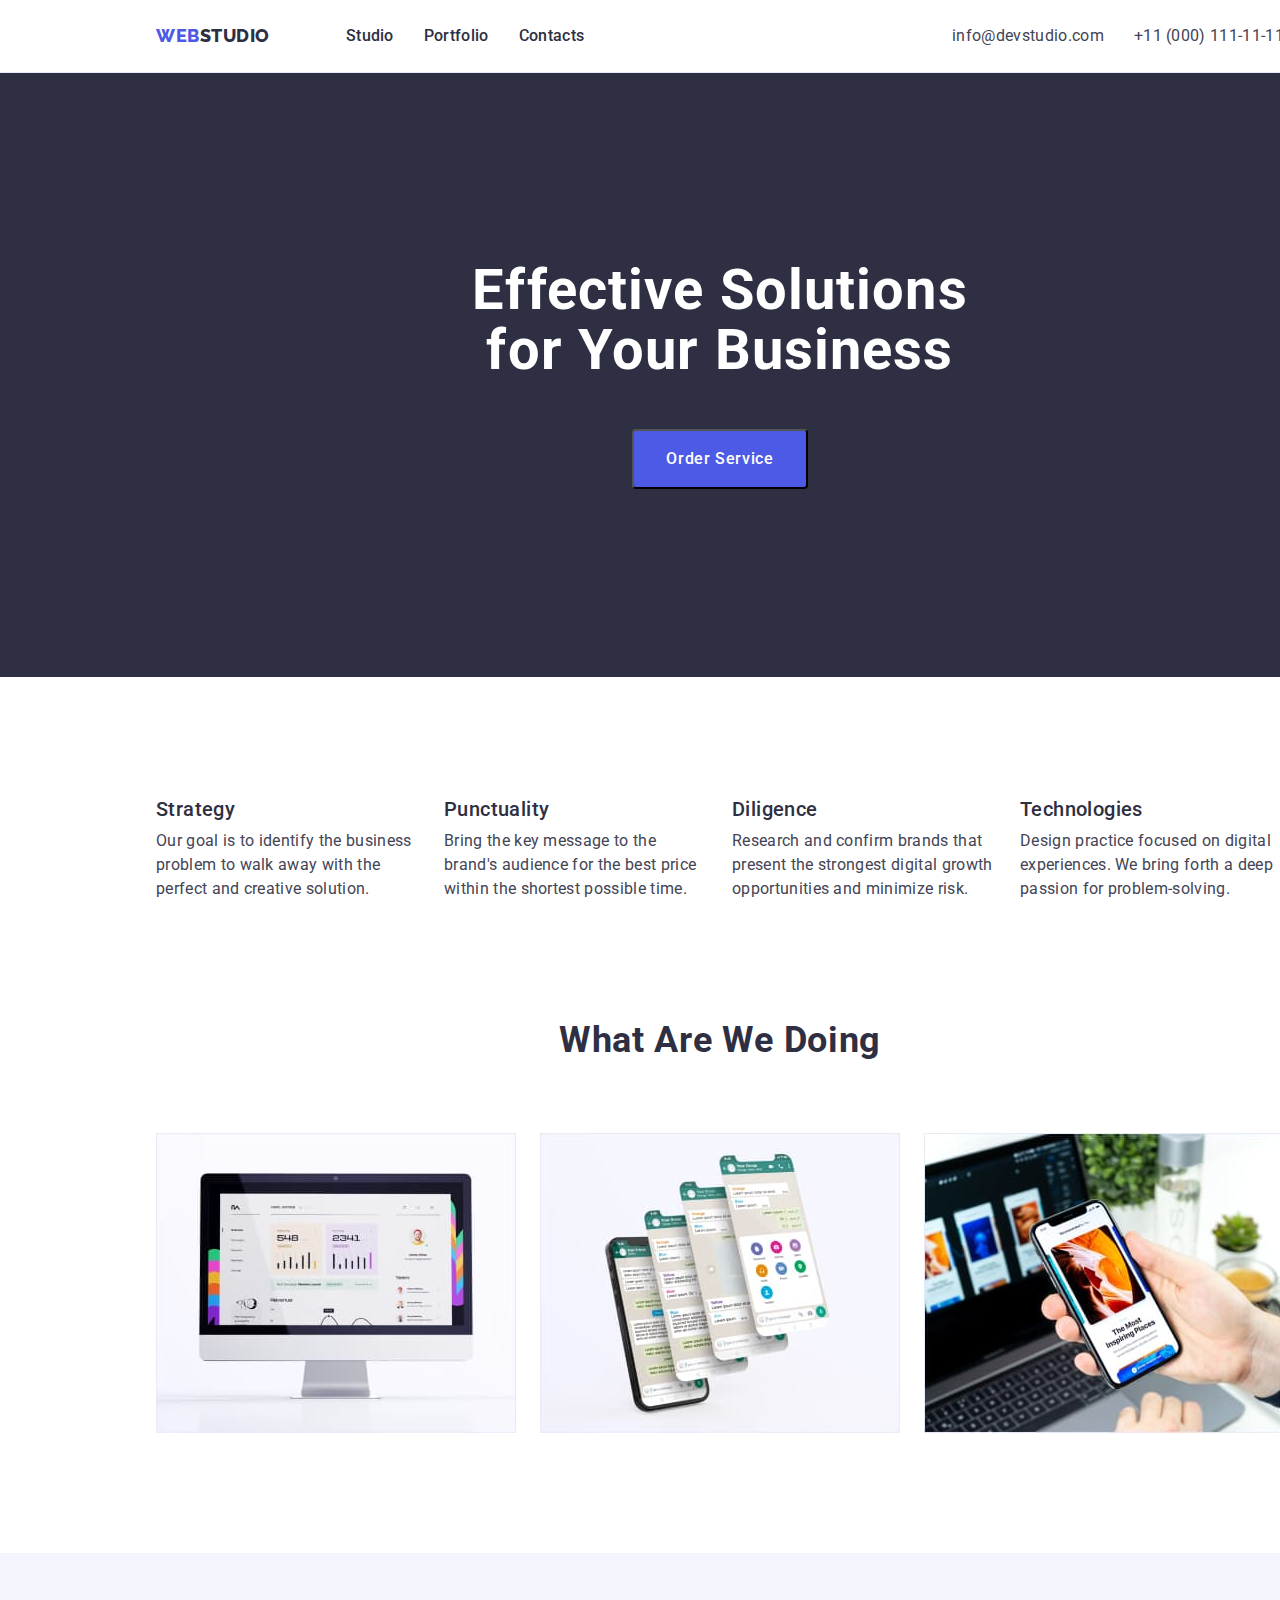
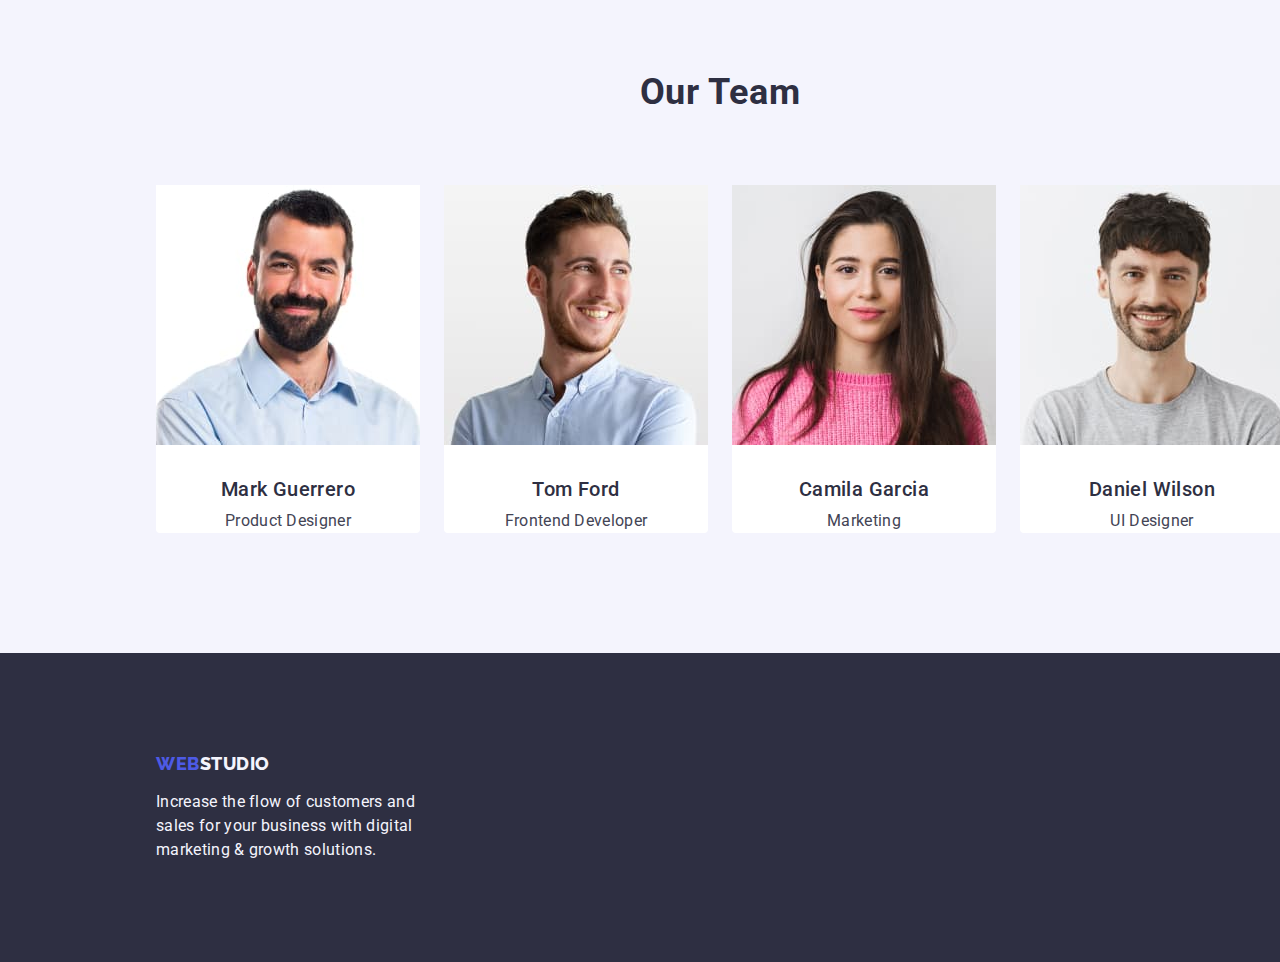
==== index.html @ e3e10880 "dz3-change-cont2" ====
<!DOCTYPE html>
<html lang="en">
  <head>
    <meta charset="UTF-8" />
    <meta http-equiv="X-UA-Compatible" content="IE=edge" />
    <meta name="viewport" content="width=device-width, initial-scale=1.0" />
    <title>Webstudio</title>

    <link
      rel="stylesheet"
      href="https://cdnjs.cloudflare.com/ajax/libs/modern-normalize/1.1.0/modern-normalize.min.css"
    />
    <link rel="preconnect" href="https://fonts.googleapis.com" />
    <link rel="preconnect" href="https://fonts.gstatic.com" crossorigin />
    <link
      href="https://fonts.googleapis.com/css2?family=Raleway:wght@800&family=Roboto:wght@400;500;700&display=swap"
      rel="stylesheet"
    />
    <link rel="stylesheet" href="./css/styles.css" />
  </head>
  <body class="page">
    <div class="wrapper">
      <!-- header and navigation -->
      <header class="page-header">
        <div class="container wrap">
          <nav class="header-nav">
            <a href="./index.html" class="logo link"
              >Web<span class="logo-studio">Studio</span></a
            >

            <ul class="site-nav list">
              <li class="address-item">
                <a href="./index.html" class="link">Studio</a>
              </li>
              <li class="address-item">
                <a href="./portfolio.html" class="link">Portfolio</a>
              </li>
              <li class="address-item">
                <a href="" class="link">Contacts</a>
              </li>
            </ul>
          </nav>

          <address class="header-address">
            <ul class="auth-nav list link">
              <li class="address-item">
                <a href="mailto:info@devstudio.com" class="contacts link"
                  >info@devstudio.com</a
                >
              </li>
              <li class="address-item">
                <a href="tel:+110001111111" class="contacts link"
                  >+11 (000) 111-11-11</a
                >
              </li>
            </ul>
          </address>
        </div>
      </header>

      <!-- main content -->
      <main>
        <!-- hero section -->
        <section class="hero">
          <h1 class="hero-title">Effective Solutions for Your Business</h1>

          <button class="but" type="button">Order Service</button>
        </section>
        <!-- Approaches of our company -->
        <div class="container">
          <section class="section section-approaches">
            <h2 class="section-title" hidden>Approaches of our company</h2>
            <ul class="feature-list list">
              <li class="feature-item">
                <h3 class="title">Strategy</h3>
                <p class="text">
                  Our goal is to identify the business problem to walk away with
                  the perfect and creative solution.
                </p>
              </li>
              <li class="feature-item">
                <h3 class="title">Punctuality</h3>
                <p class="text">
                  Bring the key message to the brand's audience for the best
                  price within the shortest possible time.
                </p>
              </li>
              <li class="feature-item">
                <h3 class="title">Diligence</h3>
                <p class="text">
                  Research and confirm brands that present the strongest digital
                  growth opportunities and minimize risk.
                </p>
              </li>
              <li class="feature-item">
                <h3 class="title">Technologies</h3>
                <p class="text">
                  Design practice focused on digital experiences. We bring forth
                  a deep passion for problem-solving.
                </p>
              </li>
            </ul>
          </section>
          <!-- What are we doing -->
          <section class="section">
            <h2 class="section-title">What are we doing</h2>
            <ul class="projects list">
              <li class="projects-item">
                <img
                  src="./images/img1_1.jpg"
                  alt="desktop applications"
                  width="360"
                  class="all-img"
                />
              </li>
              <li class="projects-item">
                <img
                  src="./images/img2_1.jpg"
                  alt="mobile applications"
                  width="360"
                  class="all-img"
                />
              </li>
              <li class="projects-item">
                <img
                  src="./images/img3_1.jpg"
                  alt="design solutions"
                  width="360"
                  class="all-img"
                />
              </li>
            </ul>
          </section>
        </div>
        <!-- Our Team -->

        <section class="section our-team">
          <div class="container">
            <h2 class="section-title">Our Team</h2>
            <ul class="card list">
              <li class="card-item">
                <img
                  src="./images/img_1.jpg"
                  alt=" foto Mark Guerrero"
                  width="264"
                  class="all-img"
                />
                <h3 class="title text-center">Mark Guerrero</h3>
                <p class="text text-center">Product Designer</p>
              </li>
              <li class="card-item">
                <img
                  src="./images/img_2.jpg"
                  alt="foto Tom Ford"
                  width="264"
                  class="all-img"
                />
                <h3 class="title text-center">Tom Ford</h3>
                <p class="text text-center">Frontend Developer</p>
              </li>
              <li class="card-item">
                <img
                  src="./images/img_3.jpg"
                  alt="foto Camila Garcia"
                  width="264"
                  class="all-img"
                />
                <h3 class="title text-center">Camila Garcia</h3>
                <p class="text text-center">Marketing</p>
              </li>
              <li class="card-item">
                <img
                  src="./images/img_4.jpg"
                  alt="foto Daniel Wilson"
                  width="264"
                  class="all-img"
                />
                <h3 class="title text-center">Daniel Wilson</h3>
                <p class="text text-center">UI Designer</p>
              </li>
            </ul>
          </div>
        </section>
      </main>
      <!-- Footer -->

      <footer class="footer">
        <div class="container">
          <div class="footer-content">
            <a href="./index.html" class="footer-logo logo link"
              >Web<span class="logo-studio">Studio</span></a
            >
            <p class="content">
              Increase the flow of customers and sales for your business with
              digital marketing & growth solutions.
            </p>
          </div>
        </div>
      </footer>
    </div>
  </body>
</html>
---- css/styles.css ----
:root {
  --primari-text-color: #434455;
  --title-text-color: #2e2f42;
  --accent-color: #4d5ae5;
  --hover-color: #404bbf;
  --hero-text-color: #ffffff;
  --section-our-team-color: #f4f4fd;
  --footer-text-color: #f4f4fd;
  --button-color: #e7e9fc;
  --hero-padding: 188px;
  --btn-padding: 88px;
  --section-padding: 120px;
  --btn-padding-botoom: 72px;
  --sections-title-margen: 72px;
  --title-margen: 32px;
  --title-margen-bottom: 8px;
  --card-set-gap: 24px;
  --footer-padding-work: 120px;
}
body {
  /* width: 1440px; */

  color: var(--primari-text-color);
  background-color: var(--hero-text-color);
  font-family: "Roboto", sans-serif;
  font-weight: 400;
  font-size: 16px;
  line-height: 1.5;
  letter-spacing: 0.02em;
}
.wrapper {
  width: 1440px;
  margin-left: auto;
  margin-right: auto;
}

.container {
  /* display: flex;
  align-items: center; */

  margin-left: auto;
  margin-right: auto;
  padding-left: 15px;
  padding-right: 15px;
  width: 1158px;

  /* outline: 2px solid tomato; */
}
.wrap {
  display: flex;
  align-items: center;
}

h1,
h2,
h3,
p {
  margin: 0;
  padding: 0;
}

.list {
  list-style: none;
  margin: 0;
  padding: 0;
}
.link {
  text-decoration: none;
  margin: 0;
  padding: 0;
}
.all-img {
  display: block;
  max-width: 100%;
  height: auto;
}

/**
  |============================
  | page-haeder
  |============================
*/
.page-header {
  border-bottom: 1px solid #e7e9fc;
  /* outline: 2px solid blue; */
}

.header-nav {
  display: flex;
  margin-right: auto;
  align-items: center;
}

/* Logo */

.logo {
  display: block;
  margin-right: 76px;

  color: var(--accent-color);
  font-family: Raleway, sans-serif;
  font-weight: 800;
  font-size: 18px;
  line-height: 1.17;
  letter-spacing: 0.03em;
  text-transform: uppercase;
  text-decoration: none;

  /* background: #434455; */
}
.logo-studio {
  color: var(--title-text-color);
}

/* site navigation */

.site-nav {
  display: flex;
  /* margin-left: 76px; */
  gap: 30px;
}

.site-nav .link {
  display: block;
  padding-top: 24px;
  padding-bottom: 24px;

  color: var(--title-text-color);
  font-weight: 500;
}

/* .link.active-page {
  color: var(--accent-color);
} */

.site-nav .link:hover,
.site-nav .link:focus,
.auth-nav .contacts:hover,
.auth-nav .contacts:focus {
  color: var(--hover-color);
}
/* contacts */

.header-address {
  font-style: normal;
  margin-left: auto;
}
.auth-nav {
  display: flex;
  gap: 30px;
}

/* .address-item + .address-item {
  margin-left: 40px;
} */

.auth-nav .contacts {
  display: block;
  padding-top: 24px;
  padding-bottom: 24px;
  color: var(--primari-text-color);

  /* outline: 2px solid blue; */
}

/* hero setion */
.hero {
  padding-top: var(--hero-padding);
  padding-bottom: var(--hero-padding);

  background-color: var(--title-text-color);
  text-align: center;

  /* outline: 4px solid lightblue; */
}
/* .hero-center {
  width: 496px;
} */
.hero-title {
  /* margin-bottom: 48px; */
  width: 496px;
  margin: 0 auto 48px;
  color: var(--hero-text-color);
  font-weight: 700;
  font-size: 56px;
  line-height: 1.07;
  letter-spacing: 0.02em;
  /* text-align: center; */
}
/* button */
.but {
  display: inline-block;

  border-radius: 4px;
  min-width: 169px;
  padding: 16px 32px;
  color: var(--hero-text-color);
  background-color: var(--accent-color);
  font-family: inherit;
  font-weight: 500;
  font-size: 16px;
  line-height: 1.5;
  letter-spacing: 0.04em;
  cursor: pointer;
  text-align: center;
}
.but:hover,
.but:focus {
  background-color: var(--hover-color);
}

/* section */
.section {
  padding-top: var(--section-padding);
  padding-bottom: var(--section-padding);

  /* outline: 3px solid sienna; */
}

.section-approaches {
  padding-bottom: 0;
}
.section-approaches .title {
  margin-top: 0;
}

.section-title {
  margin-bottom: var(--sections-title-margen);

  font-weight: 700;
  font-size: 36px;
  line-height: 1.11;
  text-align: center;
  letter-spacing: 0.02em;
  text-transform: capitalize;
}

.feature-list {
  display: flex;
}
.feature-item {
  display: block;
  width: 264px;
}
.feature-item + .feature-item {
  margin-left: 24px;
}
/* section What are we doing */
.projects {
  display: flex;
  /* outline: 2px solid blue; */
}
.projects-item + .projects-item {
  margin-left: 24px;
}
.section-title,
.title {
  color: var(--title-text-color);
}

.title {
  margin-top: var(--title-margen);
  margin-bottom: var(--title-margen-bottom);

  font-weight: 500;
  font-size: 20px;
  line-height: 1.2;
  letter-spacing: 0.02em;
  /* outline: 1px solid fuchsia; */
}

/* section our-team*/
.our-team {
  background-color: var(--section-our-team-color);
}

.card {
  display: flex;
}

.card-item:not(:last-child) {
  margin-right: 24px;
}

.card-item {
  display: block;
  border-radius: 0px 0px 4px 4px;

  background-color: var(--hero-text-color);
}
.text {
  color: var(--primari-text-color);

  /* outline: 1px solid gold; */
}
.text-center {
  text-align: center;
}
/* footer */
.footer {
  padding-top: 100px;
  padding-bottom: 100px;

  background-color: var(--title-text-color);
  color: var(--section-our-team-color);
}

.footer-logo .logo-studio {
  color: var(--section-our-team-color);
}
.footer-content {
  width: 264px;
}

.content {
  margin-top: 16px;
}
/**
  |============================
  |  portfolio 
  |============================
*/
.work {
  padding-bottom: var(--footer-padding-work);

  /* outline: 2px solid indigo; */
}
.work-btn {
  display: flex;
  /* gap: 30px; */
  justify-content: center;
  /* outline: 2px solid black; */
}
.btn-item:not(:last-child) {
  margin-right: 24px;

  /* outline: 3px solid black; */
}
.btn-item {
  padding-top: var(--btn-padding);
  padding-bottom: var(--btn-padding-botoom);
}
.btn {
  display: inline-block;
  min-width: auto;
  padding: 12px 24px;

  color: var(--accent-color);
  background-color: var(--footer-text-color);
  font-family: inherit;
  font-weight: 500;
  font-size: 16px;
  line-height: 1.5;
  letter-spacing: 0.04em;
  cursor: pointer;
  text-align: center;
  border: 1px solid #e7e9fc;
  border-radius: 4px;

  /* outline: 2px solid red; */
}

.btn:hover,
.btn:focus {
  color: var(--hero-text-color);
  background-color: var(--hover-color);
  border: transparent;
}

.work-list {
  display: block;
  display: flex;
  flex-wrap: wrap;

  margin-left: calc(-1 * var(--card-set-gap));
  margin-top: calc(-1 * var(--card-set-gap));
  margin-bottom: calc(-1 * var(--card-set-gap));

  /* outline: 8px solid green; */
}

.project-card {
  flex-basis: calc(100% / 3 - var(--card-set-gap));
  /* width: 360px; */
  margin-left: var(--card-set-gap);
  margin-top: var(--card-set-gap);
  margin-bottom: var(--card-set-gap);

  border-bottom: 1px solid #e7e9fc;
  /* background-color: blue; */
}
/* .address-item {
  margin-right: 40px;
}
.address-item:last-child {
  margin-right: 0;
} */

/* .address-item:not(:last-child) {
  margin-right: 40px;
} */
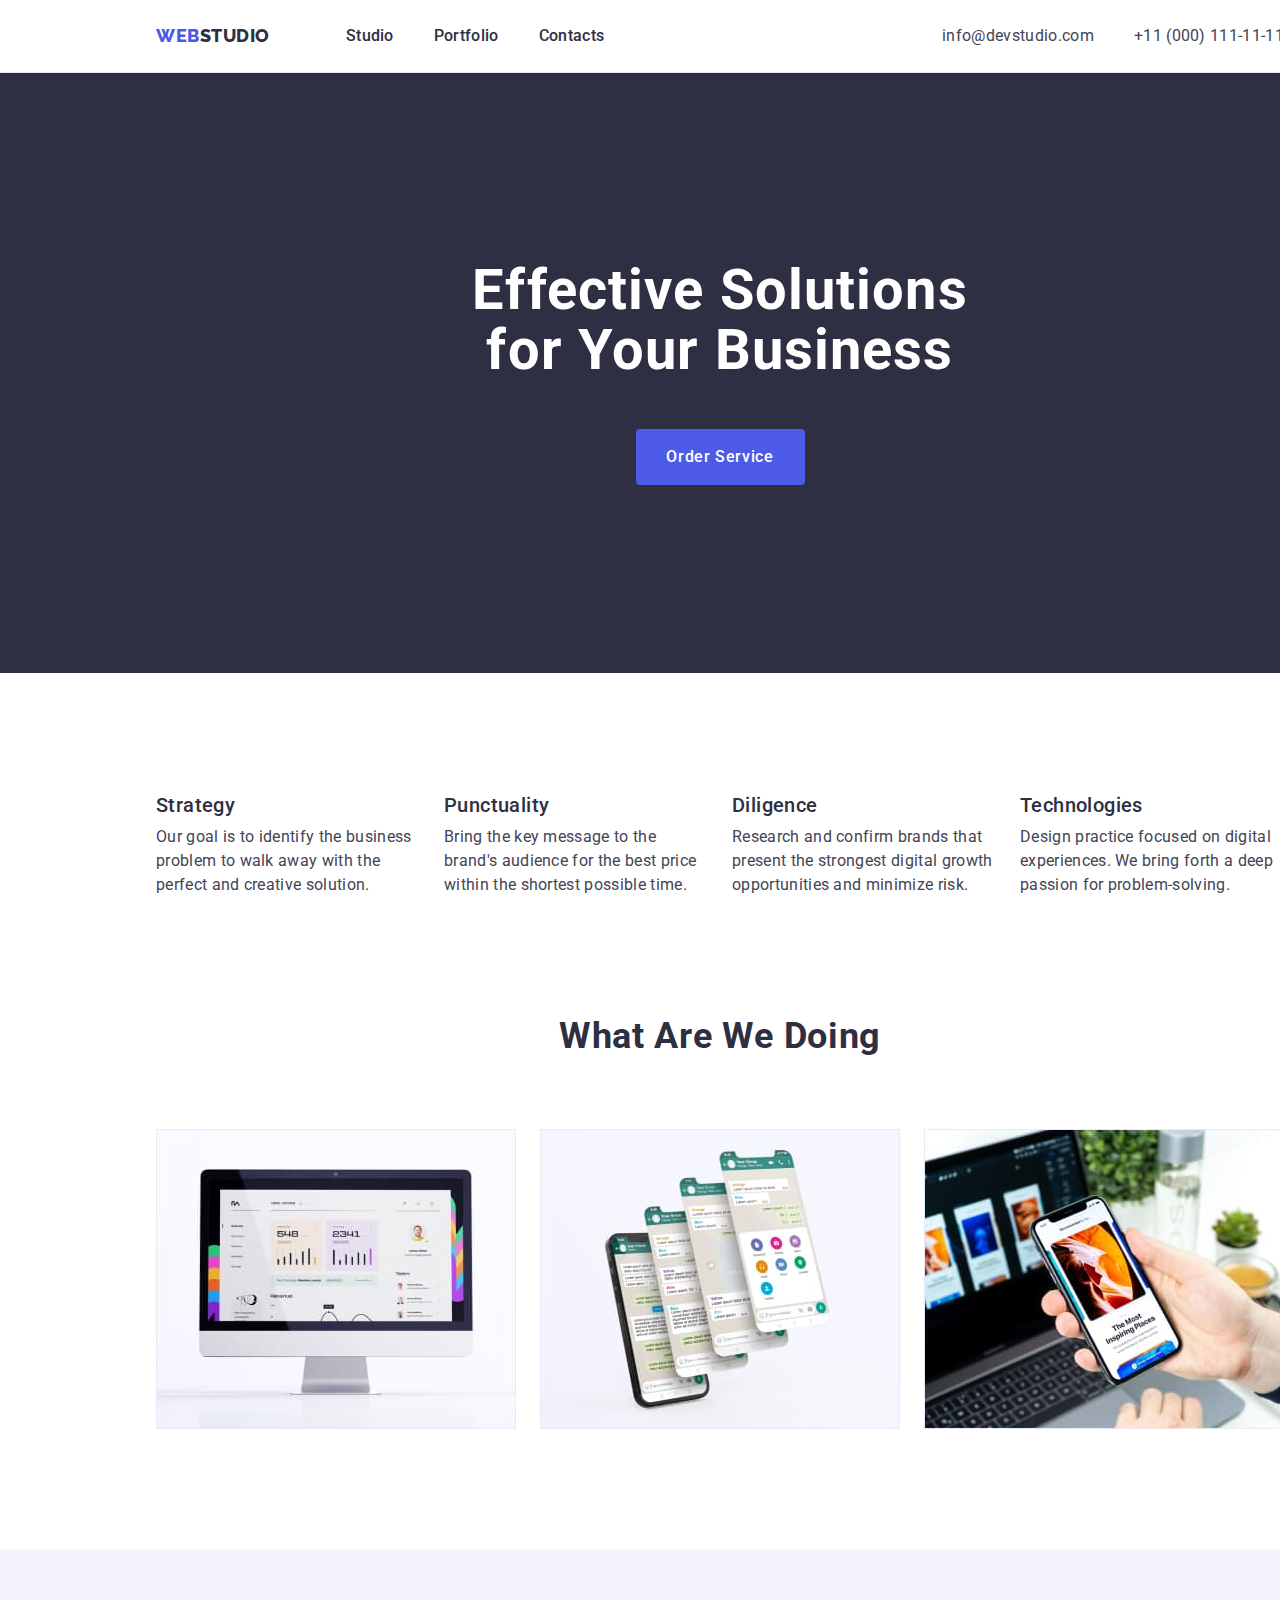
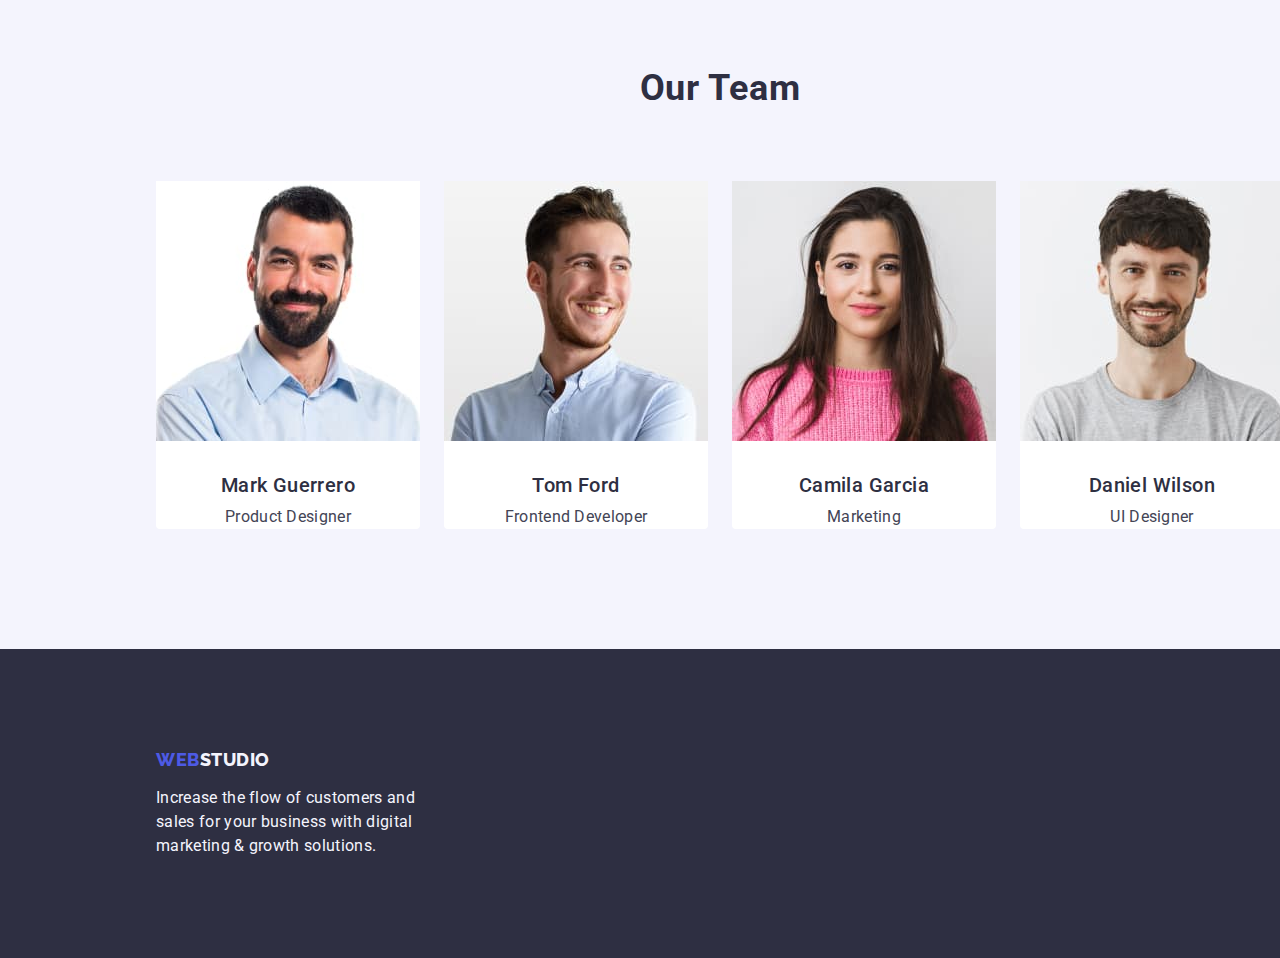
==== commit e14370d6: "dz3 -gggg" ====
--- a/index.html
+++ b/index.html
@@ -19,184 +19,183 @@
     <link rel="stylesheet" href="./css/styles.css" />
   </head>
   <body class="page">
-    <div class="wrapper">
-      <!-- header and navigation -->
-      <header class="page-header">
-        <div class="container wrap">
-          <nav class="header-nav">
-            <a href="./index.html" class="logo link"
-              >Web<span class="logo-studio">Studio</span></a
-            >
-
-            <ul class="site-nav list">
-              <li class="address-item">
-                <a href="./index.html" class="link">Studio</a>
-              </li>
-              <li class="address-item">
-                <a href="./portfolio.html" class="link">Portfolio</a>
-              </li>
-              <li class="address-item">
-                <a href="" class="link">Contacts</a>
-              </li>
-            </ul>
-          </nav>
-
-          <address class="header-address">
-            <ul class="auth-nav list link">
-              <li class="address-item">
-                <a href="mailto:info@devstudio.com" class="contacts link"
-                  >info@devstudio.com</a
-                >
-              </li>
-              <li class="address-item">
-                <a href="tel:+110001111111" class="contacts link"
-                  >+11 (000) 111-11-11</a
-                >
-              </li>
-            </ul>
-          </address>
+    <!-- header and navigation -->
+    <header class="page-header">
+      <div class="container wrap">
+        <nav class="header-nav">
+          <a href="./index.html" class="logo link"
+            >Web<span class="logo-studio">Studio</span></a
+          >
+
+          <ul class="site-nav list">
+            <li class="address-item">
+              <a href="./index.html" class="link">Studio</a>
+            </li>
+            <li class="address-item">
+              <a href="./portfolio.html" class="link">Portfolio</a>
+            </li>
+            <li class="address-item">
+              <a href="" class="link">Contacts</a>
+            </li>
+          </ul>
+        </nav>
+
+        <address class="header-address">
+          <ul class="auth-nav list link">
+            <li class="address-item">
+              <a href="mailto:info@devstudio.com" class="contacts link"
+                >info@devstudio.com</a
+              >
+            </li>
+            <li class="address-item">
+              <a href="tel:+110001111111" class="contacts link"
+                >+11 (000) 111-11-11</a
+              >
+            </li>
+          </ul>
+        </address>
+      </div>
+    </header>
+
+    <!-- main content -->
+    <main>
+      <!-- hero section -->
+      <section class="hero">
+        <div class="container">
+          <h1 class="hero-title">Effective Solutions for Your Business</h1>
+          <button class="but" type="button">Order Service</button>
         </div>
-      </header>
-
-      <!-- main content -->
-      <main>
-        <!-- hero section -->
-        <section class="hero">
-          <h1 class="hero-title">Effective Solutions for Your Business</h1>
-
-          <button class="but" type="button">Order Service</button>
+      </section>
+      <!-- Approaches of our company -->
+      <div class="container">
+        <section class="section section-approaches">
+          <h2 class="section-title" hidden>Approaches of our company</h2>
+          <ul class="feature-list list">
+            <li class="feature-item">
+              <h3 class="title">Strategy</h3>
+              <p class="text">
+                Our goal is to identify the business problem to walk away with
+                the perfect and creative solution.
+              </p>
+            </li>
+            <li class="feature-item">
+              <h3 class="title">Punctuality</h3>
+              <p class="text">
+                Bring the key message to the brand's audience for the best price
+                within the shortest possible time.
+              </p>
+            </li>
+            <li class="feature-item">
+              <h3 class="title">Diligence</h3>
+              <p class="text">
+                Research and confirm brands that present the strongest digital
+                growth opportunities and minimize risk.
+              </p>
+            </li>
+            <li class="feature-item">
+              <h3 class="title">Technologies</h3>
+              <p class="text">
+                Design practice focused on digital experiences. We bring forth a
+                deep passion for problem-solving.
+              </p>
+            </li>
+          </ul>
         </section>
-        <!-- Approaches of our company -->
+        <!-- What are we doing -->
+        <section class="section">
+          <h2 class="section-title">What are we doing</h2>
+          <ul class="projects list">
+            <li class="projects-item">
+              <img
+                src="./images/img1_1.jpg"
+                alt="desktop applications"
+                width="360"
+                class="all-img"
+              />
+            </li>
+            <li class="projects-item">
+              <img
+                src="./images/img2_1.jpg"
+                alt="mobile applications"
+                width="360"
+                class="all-img"
+              />
+            </li>
+            <li class="projects-item">
+              <img
+                src="./images/img3_1.jpg"
+                alt="design solutions"
+                width="360"
+                class="all-img"
+              />
+            </li>
+          </ul>
+        </section>
+      </div>
+      <!-- Our Team -->
+
+      <section class="section our-team">
         <div class="container">
-          <section class="section section-approaches">
-            <h2 class="section-title" hidden>Approaches of our company</h2>
-            <ul class="feature-list list">
-              <li class="feature-item">
-                <h3 class="title">Strategy</h3>
-                <p class="text">
-                  Our goal is to identify the business problem to walk away with
-                  the perfect and creative solution.
-                </p>
-              </li>
-              <li class="feature-item">
-                <h3 class="title">Punctuality</h3>
-                <p class="text">
-                  Bring the key message to the brand's audience for the best
-                  price within the shortest possible time.
-                </p>
-              </li>
-              <li class="feature-item">
-                <h3 class="title">Diligence</h3>
-                <p class="text">
-                  Research and confirm brands that present the strongest digital
-                  growth opportunities and minimize risk.
-                </p>
-              </li>
-              <li class="feature-item">
-                <h3 class="title">Technologies</h3>
-                <p class="text">
-                  Design practice focused on digital experiences. We bring forth
-                  a deep passion for problem-solving.
-                </p>
-              </li>
-            </ul>
-          </section>
-          <!-- What are we doing -->
-          <section class="section">
-            <h2 class="section-title">What are we doing</h2>
-            <ul class="projects list">
-              <li class="projects-item">
-                <img
-                  src="./images/img1_1.jpg"
-                  alt="desktop applications"
-                  width="360"
-                  class="all-img"
-                />
-              </li>
-              <li class="projects-item">
-                <img
-                  src="./images/img2_1.jpg"
-                  alt="mobile applications"
-                  width="360"
-                  class="all-img"
-                />
-              </li>
-              <li class="projects-item">
-                <img
-                  src="./images/img3_1.jpg"
-                  alt="design solutions"
-                  width="360"
-                  class="all-img"
-                />
-              </li>
-            </ul>
-          </section>
+          <h2 class="section-title">Our Team</h2>
+          <ul class="card list">
+            <li class="card-item">
+              <img
+                src="./images/img_1.jpg"
+                alt=" foto Mark Guerrero"
+                width="264"
+                class="all-img"
+              />
+              <h3 class="title text-center">Mark Guerrero</h3>
+              <p class="text text-center">Product Designer</p>
+            </li>
+            <li class="card-item">
+              <img
+                src="./images/img_2.jpg"
+                alt="foto Tom Ford"
+                width="264"
+                class="all-img"
+              />
+              <h3 class="title text-center">Tom Ford</h3>
+              <p class="text text-center">Frontend Developer</p>
+            </li>
+            <li class="card-item">
+              <img
+                src="./images/img_3.jpg"
+                alt="foto Camila Garcia"
+                width="264"
+                class="all-img"
+              />
+              <h3 class="title text-center">Camila Garcia</h3>
+              <p class="text text-center">Marketing</p>
+            </li>
+            <li class="card-item">
+              <img
+                src="./images/img_4.jpg"
+                alt="foto Daniel Wilson"
+                width="264"
+                class="all-img"
+              />
+              <h3 class="title text-center">Daniel Wilson</h3>
+              <p class="text text-center">UI Designer</p>
+            </li>
+          </ul>
         </div>
-        <!-- Our Team -->
-
-        <section class="section our-team">
-          <div class="container">
-            <h2 class="section-title">Our Team</h2>
-            <ul class="card list">
-              <li class="card-item">
-                <img
-                  src="./images/img_1.jpg"
-                  alt=" foto Mark Guerrero"
-                  width="264"
-                  class="all-img"
-                />
-                <h3 class="title text-center">Mark Guerrero</h3>
-                <p class="text text-center">Product Designer</p>
-              </li>
-              <li class="card-item">
-                <img
-                  src="./images/img_2.jpg"
-                  alt="foto Tom Ford"
-                  width="264"
-                  class="all-img"
-                />
-                <h3 class="title text-center">Tom Ford</h3>
-                <p class="text text-center">Frontend Developer</p>
-              </li>
-              <li class="card-item">
-                <img
-                  src="./images/img_3.jpg"
-                  alt="foto Camila Garcia"
-                  width="264"
-                  class="all-img"
-                />
-                <h3 class="title text-center">Camila Garcia</h3>
-                <p class="text text-center">Marketing</p>
-              </li>
-              <li class="card-item">
-                <img
-                  src="./images/img_4.jpg"
-                  alt="foto Daniel Wilson"
-                  width="264"
-                  class="all-img"
-                />
-                <h3 class="title text-center">Daniel Wilson</h3>
-                <p class="text text-center">UI Designer</p>
-              </li>
-            </ul>
-          </div>
-        </section>
-      </main>
-      <!-- Footer -->
-
-      <footer class="footer">
-        <div class="container">
-          <div class="footer-content">
-            <a href="./index.html" class="footer-logo logo link"
-              >Web<span class="logo-studio">Studio</span></a
-            >
-            <p class="content">
-              Increase the flow of customers and sales for your business with
-              digital marketing & growth solutions.
-            </p>
-          </div>
+      </section>
+    </main>
+    <!-- Footer -->
+
+    <footer class="footer">
+      <div class="container">
+        <div class="footer-content">
+          <a href="./index.html" class="footer-logo logo link"
+            >Web<span class="logo-studio">Studio</span></a
+          >
+          <p class="content">
+            Increase the flow of customers and sales for your business with
+            digital marketing & growth solutions.
+          </p>
         </div>
-      </footer>
-    </div>
+      </div>
+    </footer>
   </body>
 </html>
--- a/css/styles.css
+++ b/css/styles.css
@@ -19,6 +19,9 @@
 }
 body {
   /* width: 1440px; */
+  width: 1440px;
+  margin-left: auto;
+  margin-right: auto;
 
   color: var(--primari-text-color);
   background-color: var(--hero-text-color);
@@ -28,16 +31,8 @@
   line-height: 1.5;
   letter-spacing: 0.02em;
 }
-.wrapper {
-  width: 1440px;
-  margin-left: auto;
-  margin-right: auto;
-}
 
 .container {
-  /* display: flex;
-  align-items: center; */
-
   margin-left: auto;
   margin-right: auto;
   padding-left: 15px;
@@ -54,6 +49,7 @@
 h1,
 h2,
 h3,
+ul,
 p {
   margin: 0;
   padding: 0;
@@ -116,8 +112,7 @@
 
 .site-nav {
   display: flex;
-  /* margin-left: 76px; */
-  gap: 30px;
+  gap: 40px;
 }
 
 .site-nav .link {
@@ -143,11 +138,11 @@
 
 .header-address {
   font-style: normal;
-  margin-left: auto;
+  /* margin-left: auto; */
 }
 .auth-nav {
   display: flex;
-  gap: 30px;
+  gap: 40px;
 }
 
 /* .address-item + .address-item {
@@ -173,27 +168,27 @@
 
   /* outline: 4px solid lightblue; */
 }
-/* .hero-center {
-  width: 496px;
-} */
+
 .hero-title {
-  /* margin-bottom: 48px; */
-  width: 496px;
+  max-width: 496px;
   margin: 0 auto 48px;
   color: var(--hero-text-color);
   font-weight: 700;
   font-size: 56px;
   line-height: 1.07;
   letter-spacing: 0.02em;
+
   /* text-align: center; */
 }
 /* button */
 .but {
-  display: inline-block;
+  display: block;
 
   border-radius: 4px;
   min-width: 169px;
-  padding: 16px 32px;
+  height: 56px;
+  /* padding: 16px 32px; */
+  margin: 0 auto;
   color: var(--hero-text-color);
   background-color: var(--accent-color);
   font-family: inherit;
@@ -203,6 +198,7 @@
   letter-spacing: 0.04em;
   cursor: pointer;
   text-align: center;
+  border: none;
 }
 .but:hover,
 .but:focus {
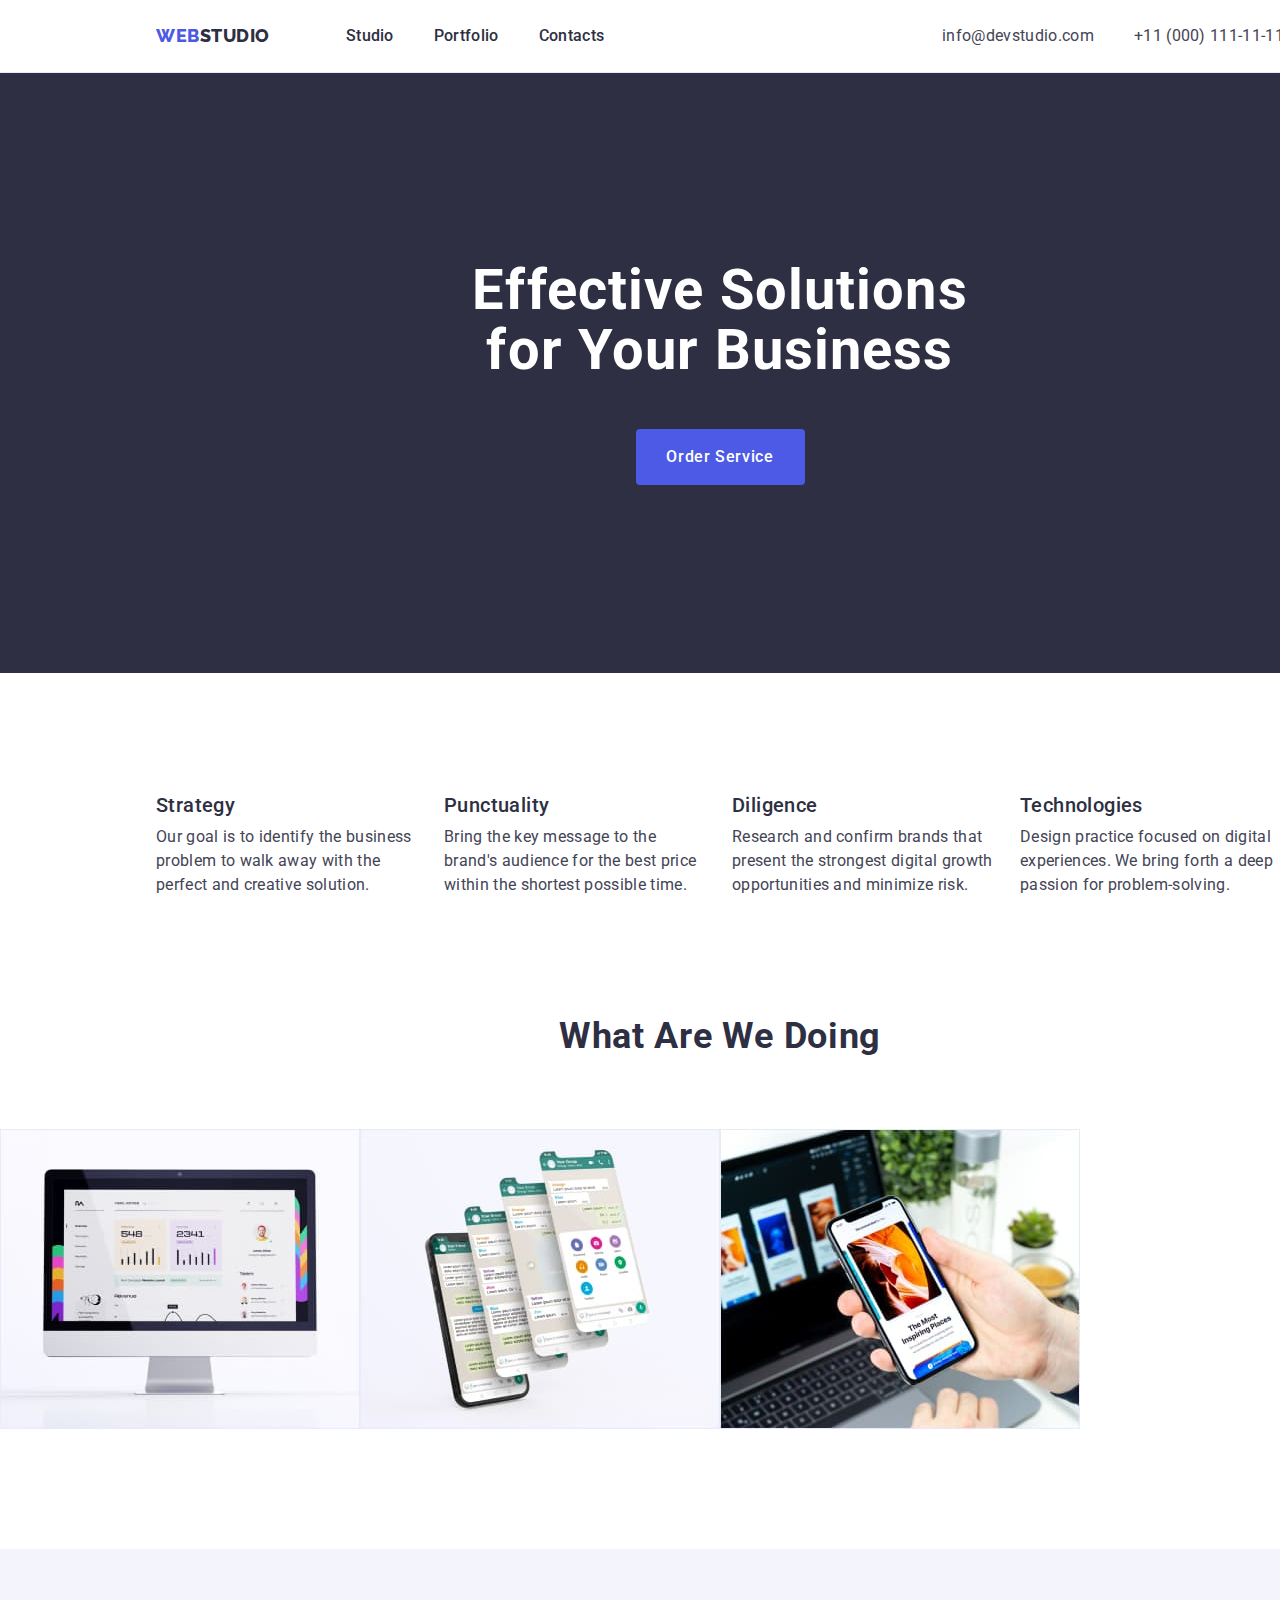
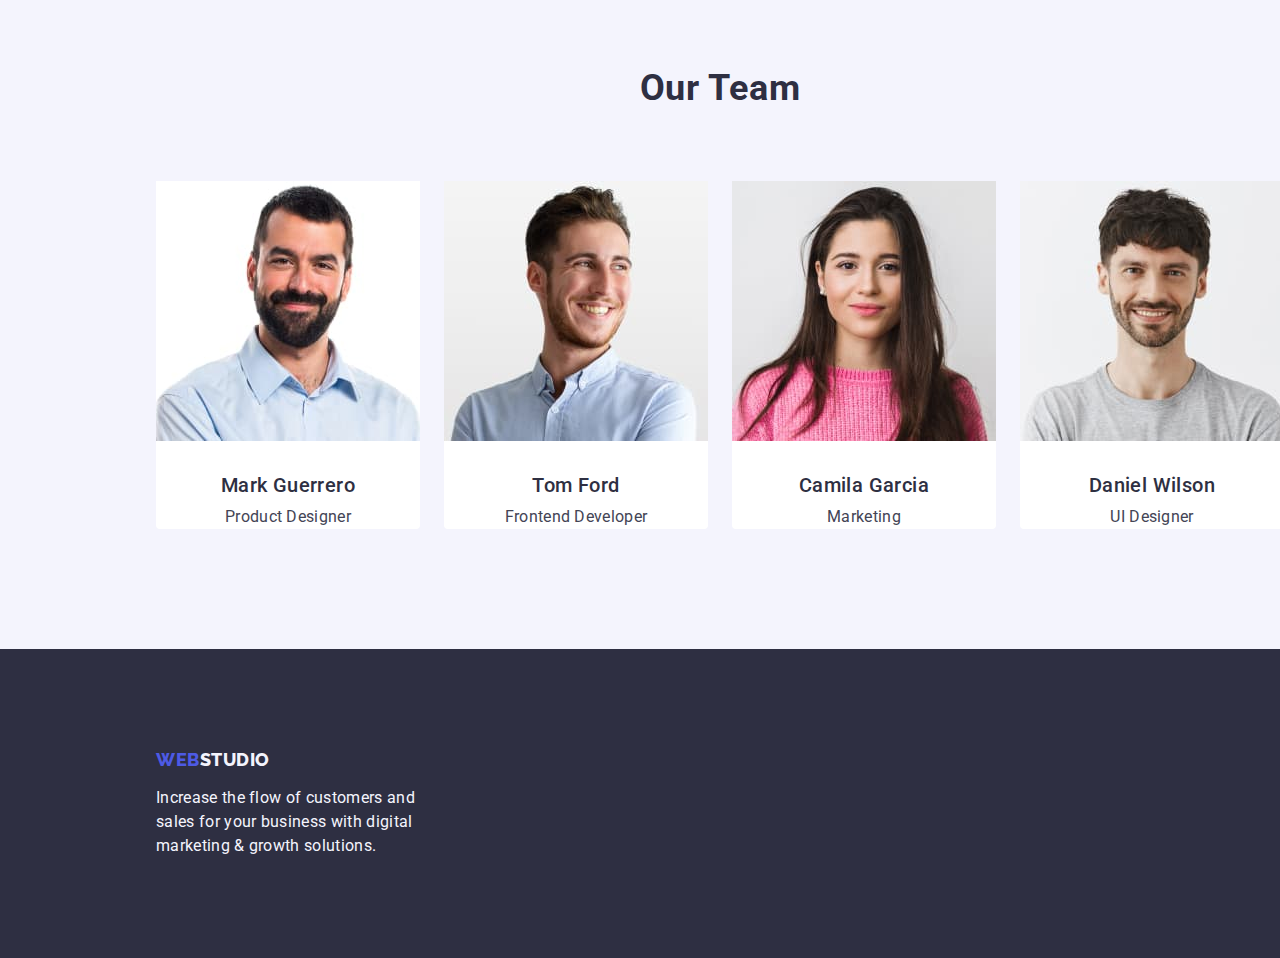
==== commit 2a4404cf: "ddddddddzzzzzzz3" ====
--- a/index.html
+++ b/index.html
@@ -67,8 +67,8 @@
         </div>
       </section>
       <!-- Approaches of our company -->
-      <div class="container">
-        <section class="section section-approaches">
+              <section class="section section-approaches">
+          <div class="container">
           <h2 class="section-title" hidden>Approaches of our company</h2>
           <ul class="feature-list list">
             <li class="feature-item">
--- a/css/styles.css
+++ b/css/styles.css
@@ -236,7 +236,8 @@
 }
 .feature-item {
   display: block;
-  width: 264px;
+  /* width: 264px; */
+  width: calc((100% - 3 * 16px) / 3);
 }
 .feature-item + .feature-item {
   margin-left: 24px;
@@ -246,9 +247,7 @@
   display: flex;
   /* outline: 2px solid blue; */
 }
-.projects-item + .projects-item {
-  margin-left: 24px;
-}
+
 .section-title,
 .title {
   color: var(--title-text-color);
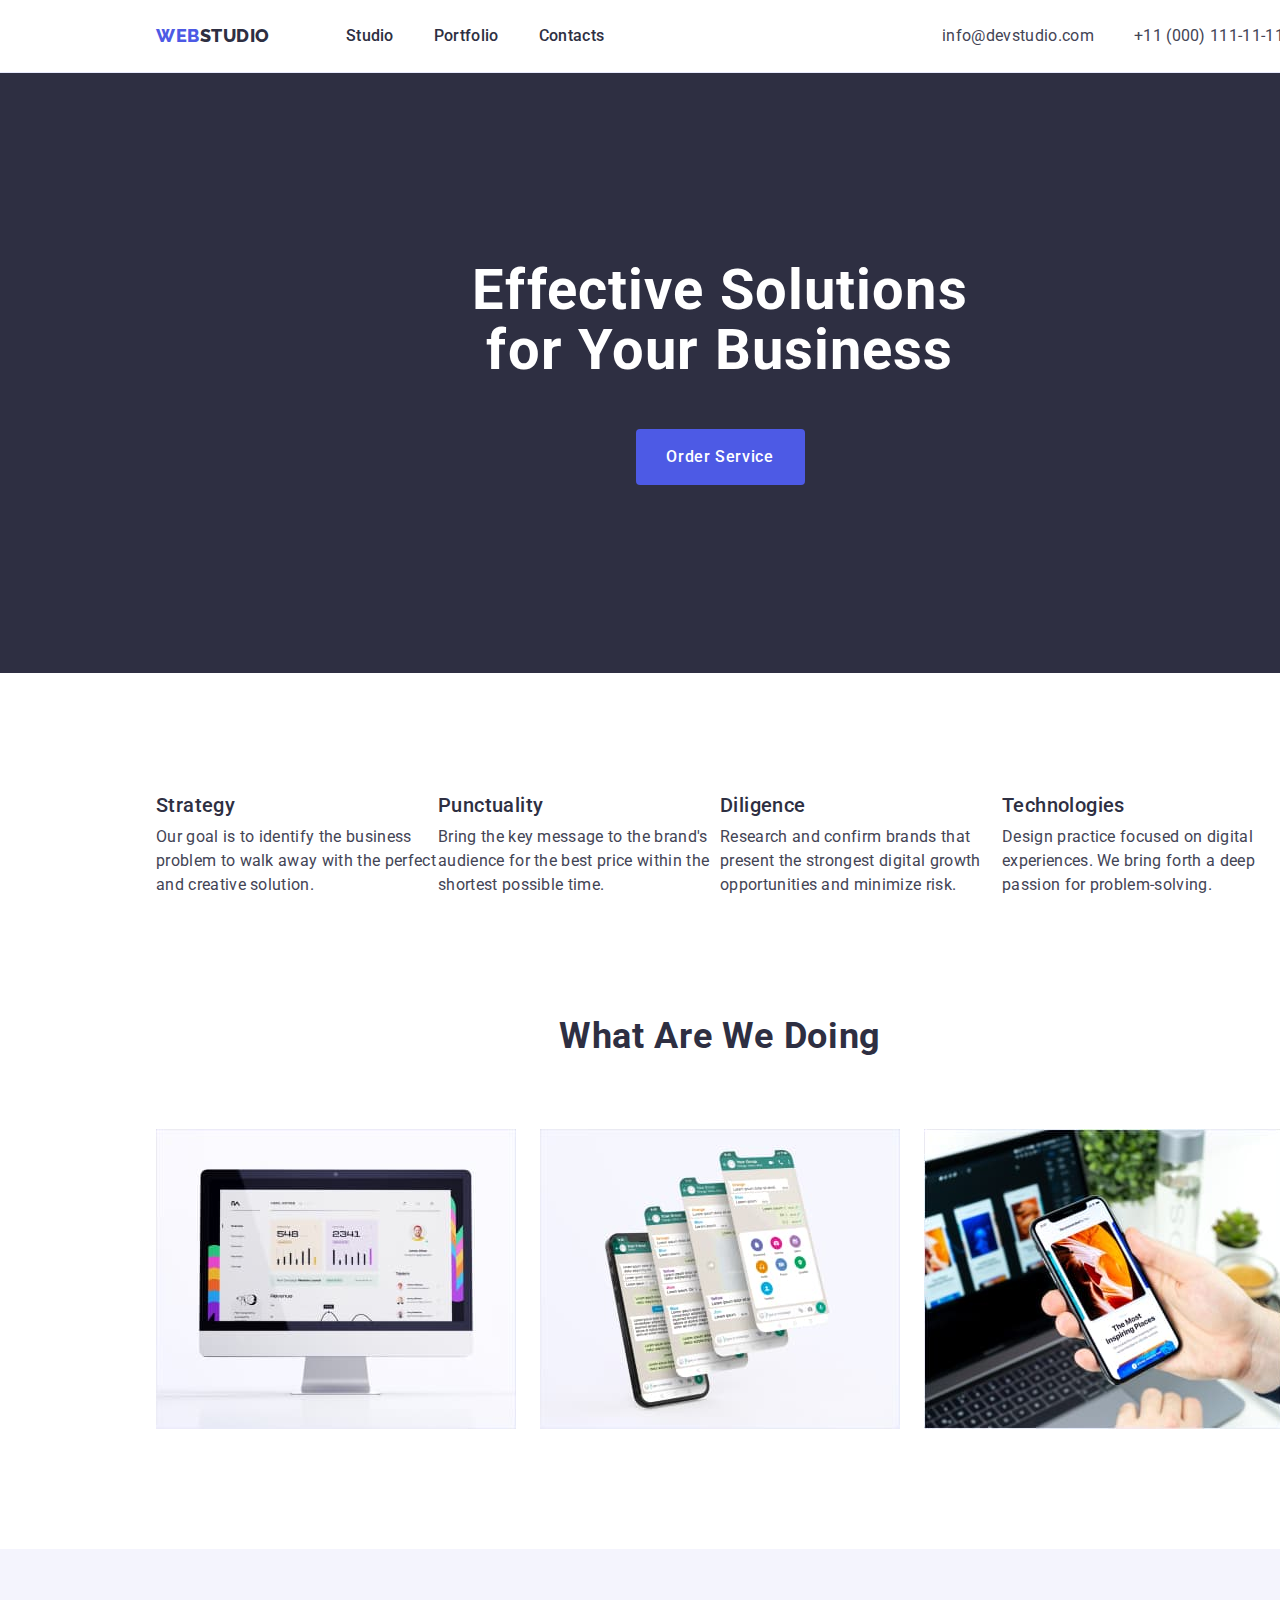
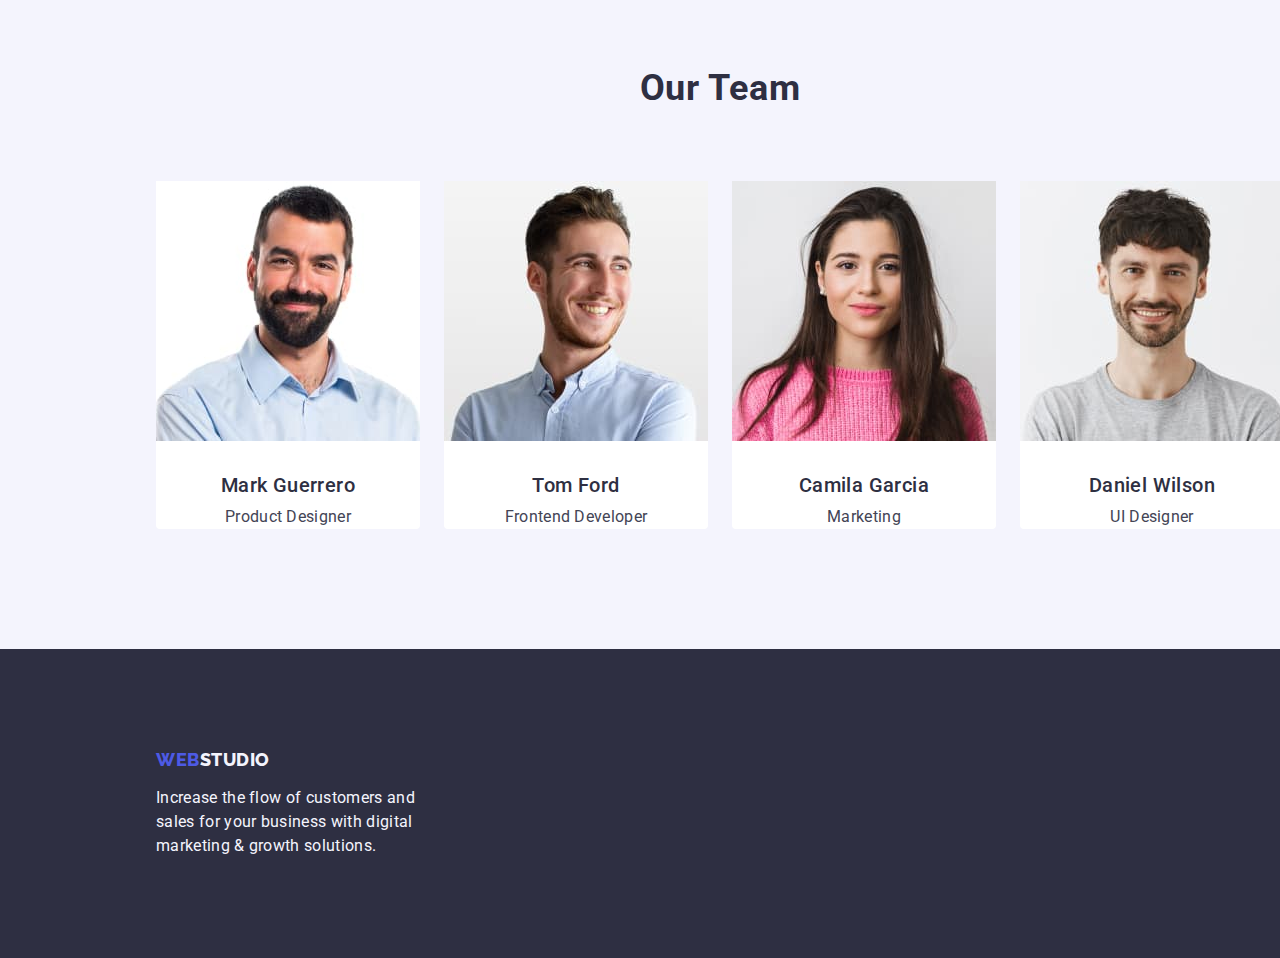
==== commit 4a7789ed: "dddddddd" ====
--- a/index.html
+++ b/index.html
@@ -67,8 +67,8 @@
         </div>
       </section>
       <!-- Approaches of our company -->
-              <section class="section section-approaches">
-          <div class="container">
+      <section class="section section-approaches">
+        <div class="container">
           <h2 class="section-title" hidden>Approaches of our company</h2>
           <ul class="feature-list list">
             <li class="feature-item">
@@ -100,9 +100,11 @@
               </p>
             </li>
           </ul>
-        </section>
-        <!-- What are we doing -->
-        <section class="section">
+        </div>
+      </section>
+      <!-- What are we doing -->
+      <section class="section">
+        <div class="container">
           <h2 class="section-title">What are we doing</h2>
           <ul class="projects list">
             <li class="projects-item">
@@ -130,8 +132,9 @@
               />
             </li>
           </ul>
-        </section>
-      </div>
+        </div>
+      </section>
+
       <!-- Our Team -->
 
       <section class="section our-team">
--- a/css/styles.css
+++ b/css/styles.css
@@ -238,14 +238,16 @@
   display: block;
   /* width: 264px; */
   width: calc((100% - 3 * 16px) / 3);
-}
-.feature-item + .feature-item {
+  gap: 24px;
+}
+/* .feature-item + .feature-item {
   margin-left: 24px;
-}
+} */
+
 /* section What are we doing */
 .projects {
   display: flex;
-  /* outline: 2px solid blue; */
+  gap: 24px;
 }
 
 .section-title,
@@ -271,11 +273,12 @@
 
 .card {
   display: flex;
-}
-
-.card-item:not(:last-child) {
+  gap: 24px;
+}
+
+/* .card-item:not(:last-child) {
   margin-right: 24px;
-}
+} */
 
 .card-item {
   display: block;
@@ -304,7 +307,7 @@
   color: var(--section-our-team-color);
 }
 .footer-content {
-  width: 264px;
+  max-width: 264px;
 }
 
 .content {
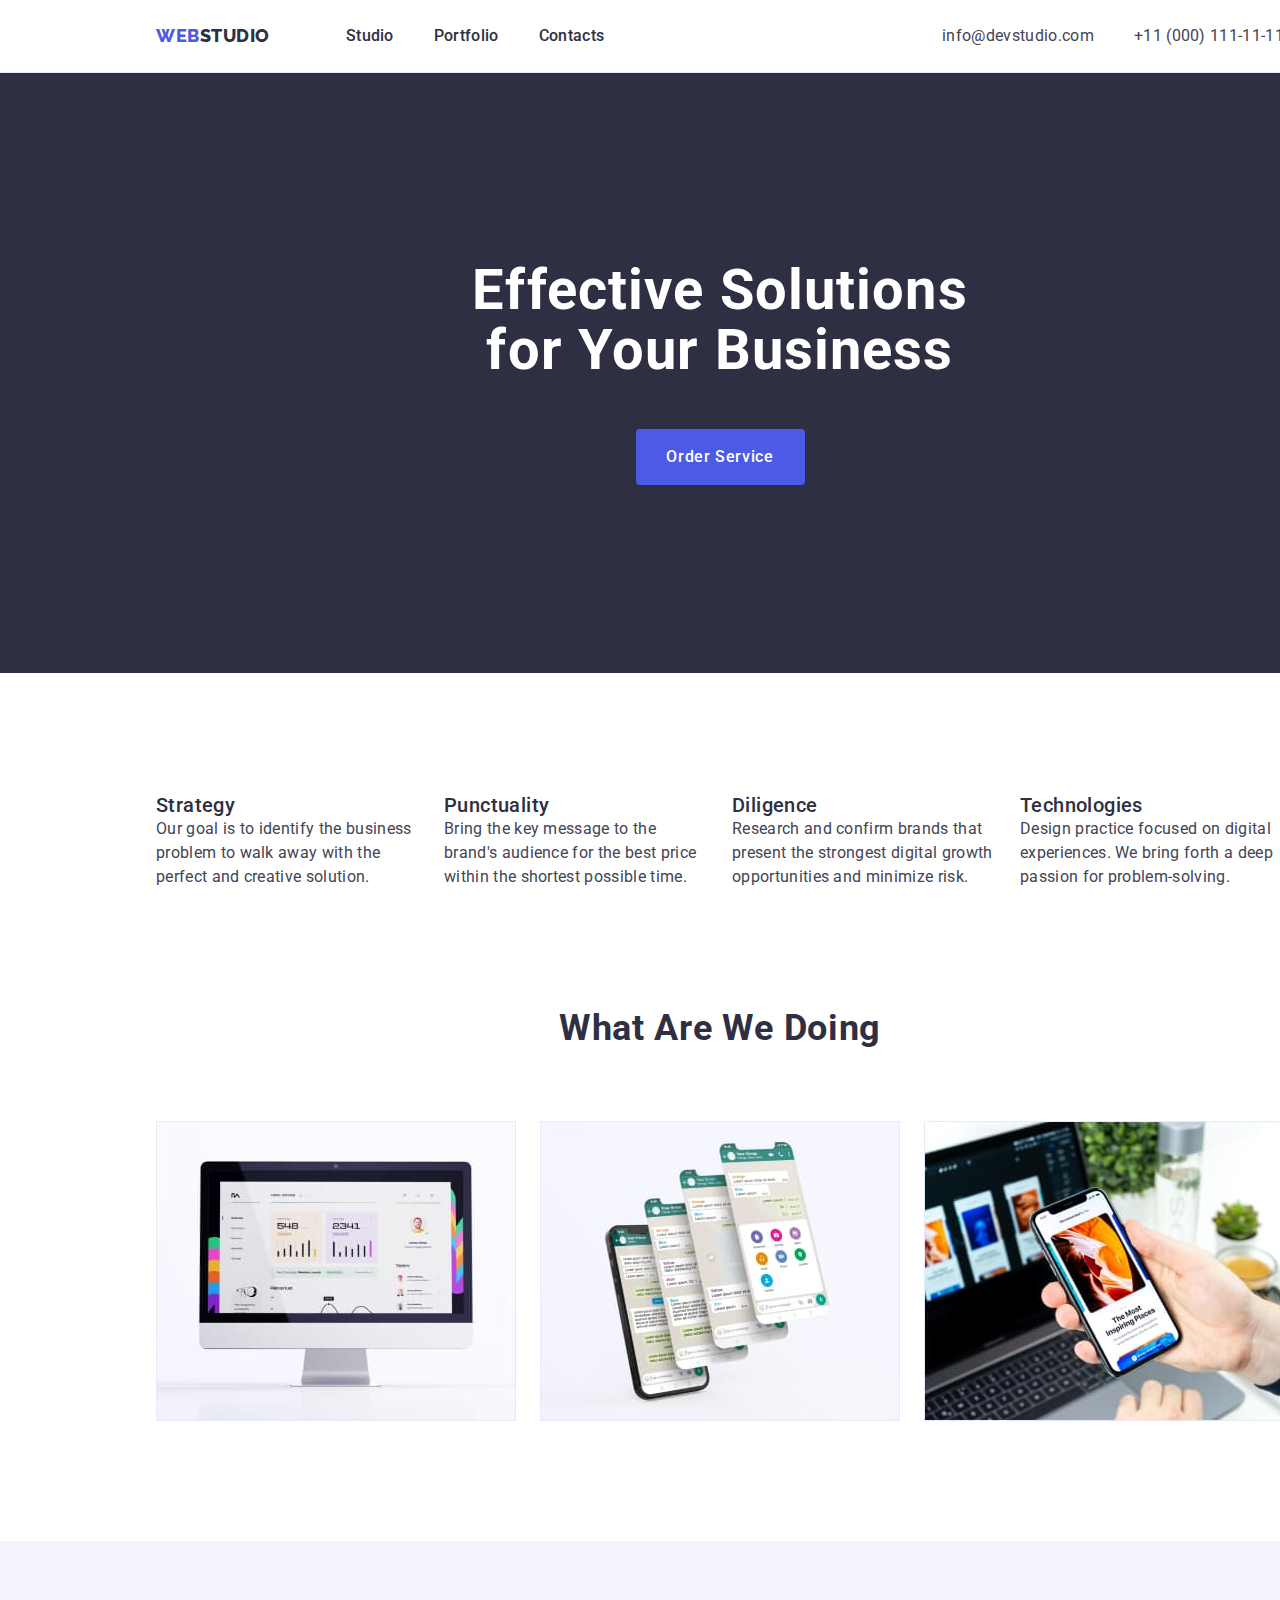
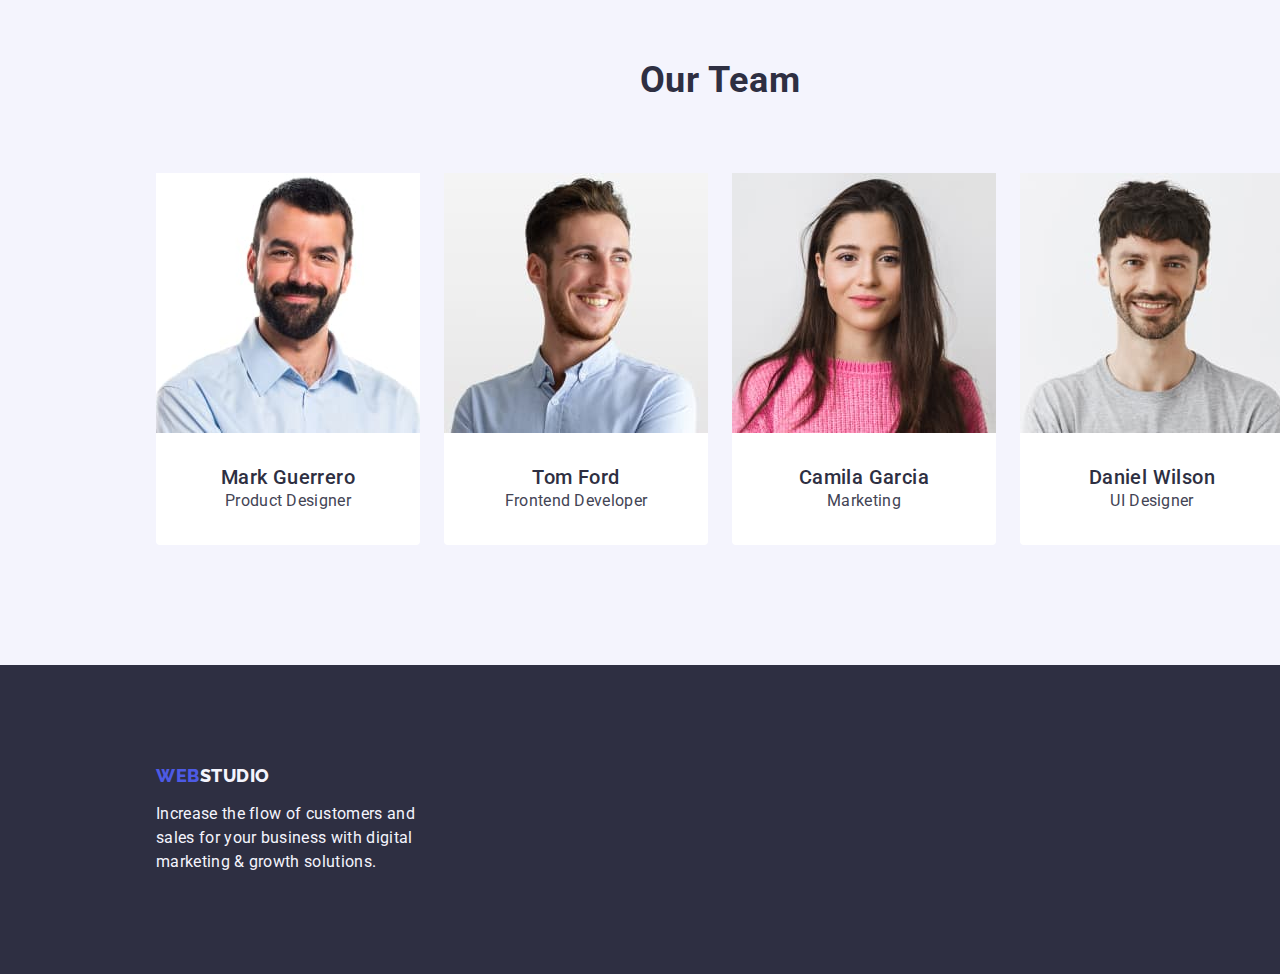
==== commit 42036355: "dz2-change-section3-4-footer" ====
--- a/index.html
+++ b/index.html
@@ -148,8 +148,10 @@
                 width="264"
                 class="all-img"
               />
-              <h3 class="title text-center">Mark Guerrero</h3>
-              <p class="text text-center">Product Designer</p>
+              <div class="card-box">
+                <h3 class="title text-center">Mark Guerrero</h3>
+                <p class="text text-center">Product Designer</p>
+              </div>
             </li>
             <li class="card-item">
               <img
@@ -158,8 +160,10 @@
                 width="264"
                 class="all-img"
               />
-              <h3 class="title text-center">Tom Ford</h3>
-              <p class="text text-center">Frontend Developer</p>
+              <div class="card-box">
+                <h3 class="title text-center">Tom Ford</h3>
+                <p class="text text-center">Frontend Developer</p>
+              </div>
             </li>
             <li class="card-item">
               <img
@@ -168,8 +172,10 @@
                 width="264"
                 class="all-img"
               />
-              <h3 class="title text-center">Camila Garcia</h3>
-              <p class="text text-center">Marketing</p>
+              <div class="card-box">
+                <h3 class="title text-center">Camila Garcia</h3>
+                <p class="text text-center">Marketing</p>
+              </div>
             </li>
             <li class="card-item">
               <img
@@ -178,8 +184,10 @@
                 width="264"
                 class="all-img"
               />
-              <h3 class="title text-center">Daniel Wilson</h3>
-              <p class="text text-center">UI Designer</p>
+              <div class="card-box">
+                <h3 class="title text-center">Daniel Wilson</h3>
+                <p class="text text-center">UI Designer</p>
+              </div>
             </li>
           </ul>
         </div>
@@ -189,15 +197,13 @@
 
     <footer class="footer">
       <div class="container">
-        <div class="footer-content">
-          <a href="./index.html" class="footer-logo logo link"
-            >Web<span class="logo-studio">Studio</span></a
-          >
-          <p class="content">
-            Increase the flow of customers and sales for your business with
-            digital marketing & growth solutions.
-          </p>
-        </div>
+        <a href="./index.html" class="footer-logo logo link"
+          >Web<span class="logo-studio">Studio</span></a
+        >
+        <p class="content">
+          Increase the flow of customers and sales for your business with
+          digital marketing & growth solutions.
+        </p>
       </div>
     </footer>
   </body>
--- a/css/styles.css
+++ b/css/styles.css
@@ -207,10 +207,10 @@
 
 /* section */
 .section {
-  padding-top: var(--section-padding);
-  padding-bottom: var(--section-padding);
-
-  /* outline: 3px solid sienna; */
+  /* padding-top: var(--section-padding);
+  padding-bottom: var(--section-padding); */
+
+  padding: 120px 0 120px 0;
 }
 
 .section-approaches {
@@ -233,12 +233,12 @@
 
 .feature-list {
   display: flex;
+  gap: 24px;
 }
 .feature-item {
   display: block;
   /* width: 264px; */
-  width: calc((100% - 3 * 16px) / 3);
-  gap: 24px;
+  width: calc((100% - 72px) / 4);
 }
 /* .feature-item + .feature-item {
   margin-left: 24px;
@@ -256,8 +256,8 @@
 }
 
 .title {
-  margin-top: var(--title-margen);
-  margin-bottom: var(--title-margen-bottom);
+  /* margin-top: var(--title-margen);
+  margin-bottom: var(--title-margen-bottom); */
 
   font-weight: 500;
   font-size: 20px;
@@ -286,6 +286,9 @@
 
   background-color: var(--hero-text-color);
 }
+.card-box {
+  padding: 32px 16px;
+}
 .text {
   color: var(--primari-text-color);
 
@@ -294,6 +297,7 @@
 .text-center {
   text-align: center;
 }
+
 /* footer */
 .footer {
   padding-top: 100px;
@@ -306,12 +310,10 @@
 .footer-logo .logo-studio {
   color: var(--section-our-team-color);
 }
-.footer-content {
-  max-width: 264px;
-}
 
 .content {
   margin-top: 16px;
+  max-width: 264px;
 }
 /**
   |============================
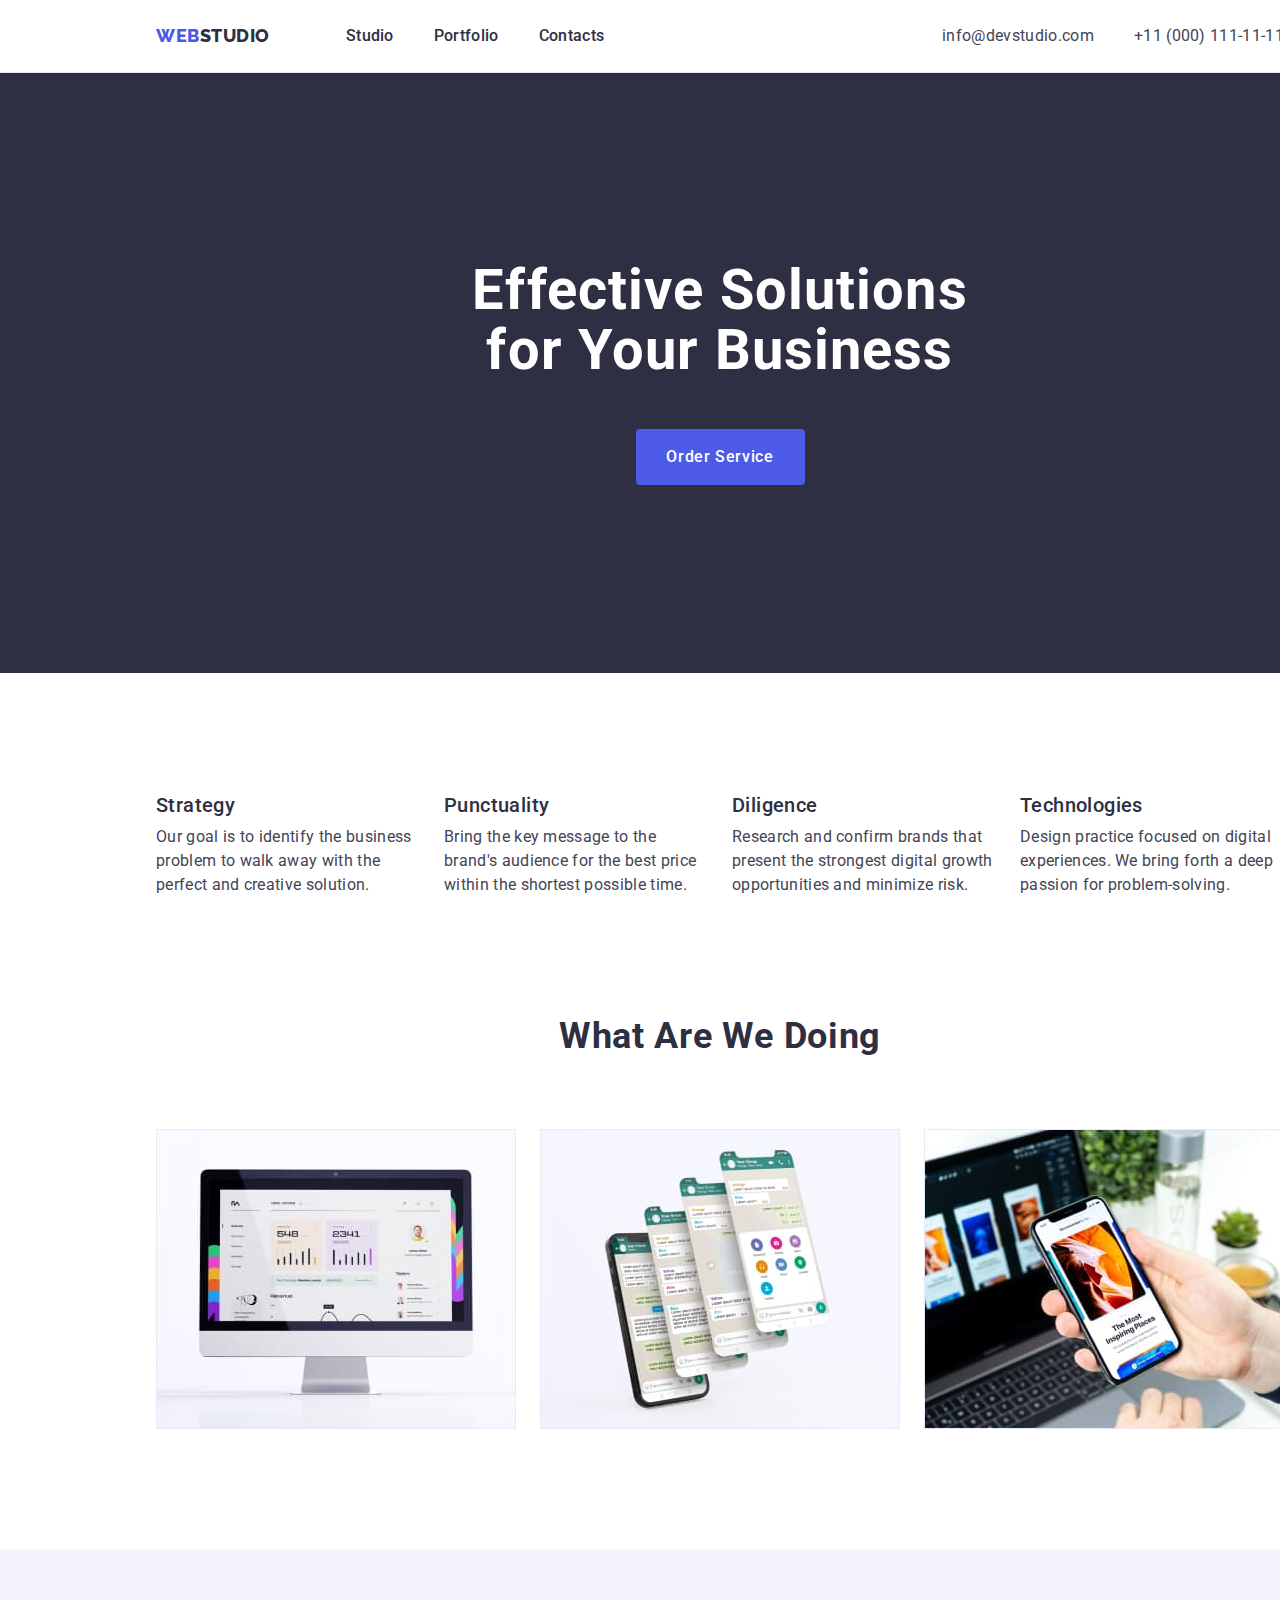
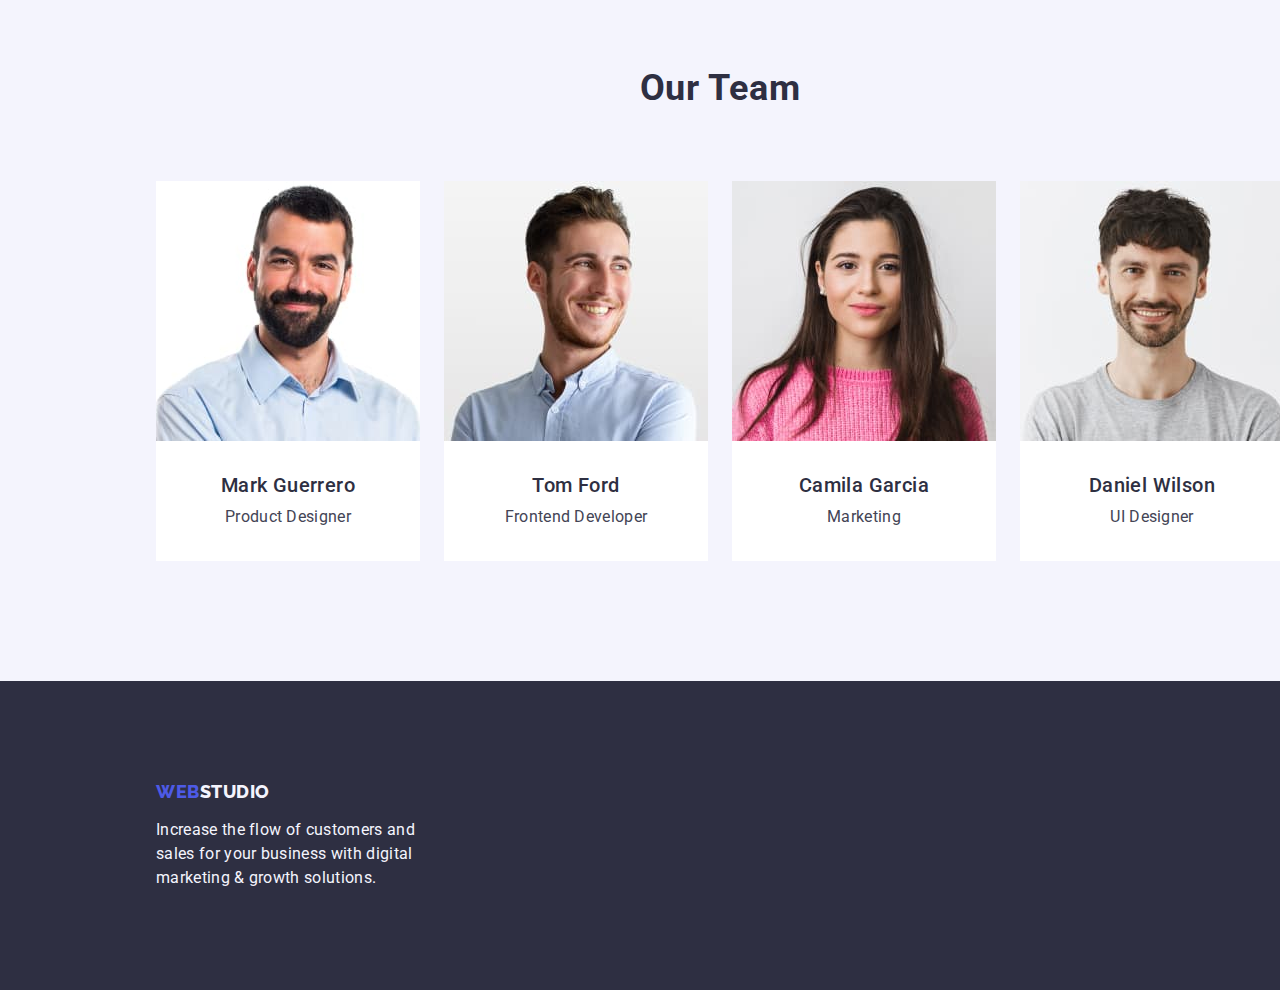
==== commit 4c040467: "dz3-chenge-wrapper" ====
--- a/index.html
+++ b/index.html
@@ -19,192 +19,194 @@
     <link rel="stylesheet" href="./css/styles.css" />
   </head>
   <body class="page">
-    <!-- header and navigation -->
-    <header class="page-header">
-      <div class="container wrap">
-        <nav class="header-nav">
-          <a href="./index.html" class="logo link"
+    <div class="wrapper">
+      <!-- header and navigation -->
+      <header class="page-header">
+        <div class="container wrap">
+          <nav class="header-nav">
+            <a href="./index.html" class="logo link"
+              >Web<span class="logo-studio">Studio</span></a
+            >
+
+            <ul class="site-nav list">
+              <li class="address-item">
+                <a href="./index.html" class="link">Studio</a>
+              </li>
+              <li class="address-item">
+                <a href="./portfolio.html" class="link">Portfolio</a>
+              </li>
+              <li class="address-item">
+                <a href="" class="link">Contacts</a>
+              </li>
+            </ul>
+          </nav>
+
+          <address class="header-address">
+            <ul class="auth-nav list link">
+              <li class="address-item">
+                <a href="mailto:info@devstudio.com" class="contacts link"
+                  >info@devstudio.com</a
+                >
+              </li>
+              <li class="address-item">
+                <a href="tel:+110001111111" class="contacts link"
+                  >+11 (000) 111-11-11</a
+                >
+              </li>
+            </ul>
+          </address>
+        </div>
+      </header>
+
+      <!-- main content -->
+      <main>
+        <!-- hero section -->
+        <section class="hero">
+          <div class="container">
+            <h1 class="hero-title">Effective Solutions for Your Business</h1>
+            <button class="but" type="button">Order Service</button>
+          </div>
+        </section>
+        <!-- Approaches of our company -->
+        <section class="section section-approaches">
+          <div class="container">
+            <h2 class="section-title" hidden>Approaches of our company</h2>
+            <ul class="feature-list list">
+              <li class="feature-item">
+                <h3 class="title">Strategy</h3>
+                <p class="text">
+                  Our goal is to identify the business problem to walk away with
+                  the perfect and creative solution.
+                </p>
+              </li>
+              <li class="feature-item">
+                <h3 class="title">Punctuality</h3>
+                <p class="text">
+                  Bring the key message to the brand's audience for the best
+                  price within the shortest possible time.
+                </p>
+              </li>
+              <li class="feature-item">
+                <h3 class="title">Diligence</h3>
+                <p class="text">
+                  Research and confirm brands that present the strongest digital
+                  growth opportunities and minimize risk.
+                </p>
+              </li>
+              <li class="feature-item">
+                <h3 class="title">Technologies</h3>
+                <p class="text">
+                  Design practice focused on digital experiences. We bring forth
+                  a deep passion for problem-solving.
+                </p>
+              </li>
+            </ul>
+          </div>
+        </section>
+        <!-- What are we doing -->
+        <section class="section section-projects">
+          <div class="container">
+            <h2 class="section-title">What are we doing</h2>
+            <ul class="projects list">
+              <li class="projects-item">
+                <img
+                  src="./images/img1_1.jpg"
+                  alt="desktop applications"
+                  width="360"
+                  class="all-img"
+                />
+              </li>
+              <li class="projects-item">
+                <img
+                  src="./images/img2_1.jpg"
+                  alt="mobile applications"
+                  width="360"
+                  class="all-img"
+                />
+              </li>
+              <li class="projects-item">
+                <img
+                  src="./images/img3_1.jpg"
+                  alt="design solutions"
+                  width="360"
+                  class="all-img"
+                />
+              </li>
+            </ul>
+          </div>
+        </section>
+
+        <!-- Our Team -->
+
+        <section class="section our-team">
+          <div class="container">
+            <h2 class="section-title">Our Team</h2>
+            <ul class="card list">
+              <li class="card-item">
+                <img
+                  src="./images/img_1.jpg"
+                  alt=" foto Mark Guerrero"
+                  width="264"
+                  class="all-img"
+                />
+                <div class="card-box">
+                  <h3 class="title text-center">Mark Guerrero</h3>
+                  <p class="text text-center">Product Designer</p>
+                </div>
+              </li>
+              <li class="card-item">
+                <img
+                  src="./images/img_2.jpg"
+                  alt="foto Tom Ford"
+                  width="264"
+                  class="all-img"
+                />
+                <div class="card-box">
+                  <h3 class="title text-center">Tom Ford</h3>
+                  <p class="text text-center">Frontend Developer</p>
+                </div>
+              </li>
+              <li class="card-item">
+                <img
+                  src="./images/img_3.jpg"
+                  alt="foto Camila Garcia"
+                  width="264"
+                  class="all-img"
+                />
+                <div class="card-box">
+                  <h3 class="title text-center">Camila Garcia</h3>
+                  <p class="text text-center">Marketing</p>
+                </div>
+              </li>
+              <li class="card-item">
+                <img
+                  src="./images/img_4.jpg"
+                  alt="foto Daniel Wilson"
+                  width="264"
+                  class="all-img"
+                />
+                <div class="card-box">
+                  <h3 class="title text-center">Daniel Wilson</h3>
+                  <p class="text text-center">UI Designer</p>
+                </div>
+              </li>
+            </ul>
+          </div>
+        </section>
+      </main>
+      <!-- Footer -->
+
+      <footer class="footer">
+        <div class="container">
+          <a href="./index.html" class="footer-logo logo link"
             >Web<span class="logo-studio">Studio</span></a
           >
-
-          <ul class="site-nav list">
-            <li class="address-item">
-              <a href="./index.html" class="link">Studio</a>
-            </li>
-            <li class="address-item">
-              <a href="./portfolio.html" class="link">Portfolio</a>
-            </li>
-            <li class="address-item">
-              <a href="" class="link">Contacts</a>
-            </li>
-          </ul>
-        </nav>
-
-        <address class="header-address">
-          <ul class="auth-nav list link">
-            <li class="address-item">
-              <a href="mailto:info@devstudio.com" class="contacts link"
-                >info@devstudio.com</a
-              >
-            </li>
-            <li class="address-item">
-              <a href="tel:+110001111111" class="contacts link"
-                >+11 (000) 111-11-11</a
-              >
-            </li>
-          </ul>
-        </address>
-      </div>
-    </header>
-
-    <!-- main content -->
-    <main>
-      <!-- hero section -->
-      <section class="hero">
-        <div class="container">
-          <h1 class="hero-title">Effective Solutions for Your Business</h1>
-          <button class="but" type="button">Order Service</button>
+          <p class="content">
+            Increase the flow of customers and sales for your business with
+            digital marketing & growth solutions.
+          </p>
         </div>
-      </section>
-      <!-- Approaches of our company -->
-      <section class="section section-approaches">
-        <div class="container">
-          <h2 class="section-title" hidden>Approaches of our company</h2>
-          <ul class="feature-list list">
-            <li class="feature-item">
-              <h3 class="title">Strategy</h3>
-              <p class="text">
-                Our goal is to identify the business problem to walk away with
-                the perfect and creative solution.
-              </p>
-            </li>
-            <li class="feature-item">
-              <h3 class="title">Punctuality</h3>
-              <p class="text">
-                Bring the key message to the brand's audience for the best price
-                within the shortest possible time.
-              </p>
-            </li>
-            <li class="feature-item">
-              <h3 class="title">Diligence</h3>
-              <p class="text">
-                Research and confirm brands that present the strongest digital
-                growth opportunities and minimize risk.
-              </p>
-            </li>
-            <li class="feature-item">
-              <h3 class="title">Technologies</h3>
-              <p class="text">
-                Design practice focused on digital experiences. We bring forth a
-                deep passion for problem-solving.
-              </p>
-            </li>
-          </ul>
-        </div>
-      </section>
-      <!-- What are we doing -->
-      <section class="section">
-        <div class="container">
-          <h2 class="section-title">What are we doing</h2>
-          <ul class="projects list">
-            <li class="projects-item">
-              <img
-                src="./images/img1_1.jpg"
-                alt="desktop applications"
-                width="360"
-                class="all-img"
-              />
-            </li>
-            <li class="projects-item">
-              <img
-                src="./images/img2_1.jpg"
-                alt="mobile applications"
-                width="360"
-                class="all-img"
-              />
-            </li>
-            <li class="projects-item">
-              <img
-                src="./images/img3_1.jpg"
-                alt="design solutions"
-                width="360"
-                class="all-img"
-              />
-            </li>
-          </ul>
-        </div>
-      </section>
-
-      <!-- Our Team -->
-
-      <section class="section our-team">
-        <div class="container">
-          <h2 class="section-title">Our Team</h2>
-          <ul class="card list">
-            <li class="card-item">
-              <img
-                src="./images/img_1.jpg"
-                alt=" foto Mark Guerrero"
-                width="264"
-                class="all-img"
-              />
-              <div class="card-box">
-                <h3 class="title text-center">Mark Guerrero</h3>
-                <p class="text text-center">Product Designer</p>
-              </div>
-            </li>
-            <li class="card-item">
-              <img
-                src="./images/img_2.jpg"
-                alt="foto Tom Ford"
-                width="264"
-                class="all-img"
-              />
-              <div class="card-box">
-                <h3 class="title text-center">Tom Ford</h3>
-                <p class="text text-center">Frontend Developer</p>
-              </div>
-            </li>
-            <li class="card-item">
-              <img
-                src="./images/img_3.jpg"
-                alt="foto Camila Garcia"
-                width="264"
-                class="all-img"
-              />
-              <div class="card-box">
-                <h3 class="title text-center">Camila Garcia</h3>
-                <p class="text text-center">Marketing</p>
-              </div>
-            </li>
-            <li class="card-item">
-              <img
-                src="./images/img_4.jpg"
-                alt="foto Daniel Wilson"
-                width="264"
-                class="all-img"
-              />
-              <div class="card-box">
-                <h3 class="title text-center">Daniel Wilson</h3>
-                <p class="text text-center">UI Designer</p>
-              </div>
-            </li>
-          </ul>
-        </div>
-      </section>
-    </main>
-    <!-- Footer -->
-
-    <footer class="footer">
-      <div class="container">
-        <a href="./index.html" class="footer-logo logo link"
-          >Web<span class="logo-studio">Studio</span></a
-        >
-        <p class="content">
-          Increase the flow of customers and sales for your business with
-          digital marketing & growth solutions.
-        </p>
-      </div>
-    </footer>
+      </footer>
+    </div>
   </body>
 </html>
--- a/css/styles.css
+++ b/css/styles.css
@@ -18,11 +18,6 @@
   --footer-padding-work: 120px;
 }
 body {
-  /* width: 1440px; */
-  width: 1440px;
-  margin-left: auto;
-  margin-right: auto;
-
   color: var(--primari-text-color);
   background-color: var(--hero-text-color);
   font-family: "Roboto", sans-serif;
@@ -31,19 +26,21 @@
   line-height: 1.5;
   letter-spacing: 0.02em;
 }
-
+.wrapper {
+  width: 1440px;
+  margin-left: auto;
+  margin-right: auto;
+}
 .container {
   margin-left: auto;
   margin-right: auto;
   padding-left: 15px;
   padding-right: 15px;
   width: 1158px;
-
-  /* outline: 2px solid tomato; */
 }
 .wrap {
   display: flex;
-  align-items: center;
+  /* align-items: center; */
 }
 
 h1,
@@ -57,13 +54,11 @@
 
 .list {
   list-style: none;
-  margin: 0;
-  padding: 0;
 }
 .link {
   text-decoration: none;
   margin: 0;
-  padding: 0;
+  /* padding: 0; */
 }
 .all-img {
   display: block;
@@ -78,7 +73,6 @@
 */
 .page-header {
   border-bottom: 1px solid #e7e9fc;
-  /* outline: 2px solid blue; */
 }
 
 .header-nav {
@@ -90,7 +84,7 @@
 /* Logo */
 
 .logo {
-  display: block;
+  display: inline-block;
   margin-right: 76px;
 
   color: var(--accent-color);
@@ -101,8 +95,6 @@
   letter-spacing: 0.03em;
   text-transform: uppercase;
   text-decoration: none;
-
-  /* background: #434455; */
 }
 .logo-studio {
   color: var(--title-text-color);
@@ -123,10 +115,6 @@
   color: var(--title-text-color);
   font-weight: 500;
 }
-
-/* .link.active-page {
-  color: var(--accent-color);
-} */
 
 .site-nav .link:hover,
 .site-nav .link:focus,
@@ -138,16 +126,11 @@
 
 .header-address {
   font-style: normal;
-  /* margin-left: auto; */
 }
 .auth-nav {
   display: flex;
   gap: 40px;
 }
-
-/* .address-item + .address-item {
-  margin-left: 40px;
-} */
 
 .auth-nav .contacts {
   display: block;
@@ -177,8 +160,6 @@
   font-size: 56px;
   line-height: 1.07;
   letter-spacing: 0.02em;
-
-  /* text-align: center; */
 }
 /* button */
 .but {
@@ -209,17 +190,15 @@
 .section {
   /* padding-top: var(--section-padding);
   padding-bottom: var(--section-padding); */
-
   padding: 120px 0 120px 0;
 }
 
 .section-approaches {
-  padding-bottom: 0;
-}
-.section-approaches .title {
-  margin-top: 0;
-}
-
+  padding: 120px 0;
+}
+.section-projects {
+  padding-top: 0;
+}
 .section-title {
   margin-bottom: var(--sections-title-margen);
 
@@ -256,14 +235,12 @@
 }
 
 .title {
-  /* margin-top: var(--title-margen);
-  margin-bottom: var(--title-margen-bottom); */
+  margin-bottom: var(--title-margen-bottom);
 
   font-weight: 500;
   font-size: 20px;
   line-height: 1.2;
   letter-spacing: 0.02em;
-  /* outline: 1px solid fuchsia; */
 }
 
 /* section our-team*/
@@ -275,24 +252,17 @@
   display: flex;
   gap: 24px;
 }
-
-/* .card-item:not(:last-child) {
-  margin-right: 24px;
-} */
-
 .card-item {
   display: block;
-  border-radius: 0px 0px 4px 4px;
 
   background-color: var(--hero-text-color);
 }
 .card-box {
   padding: 32px 16px;
+  border-radius: 0px 0px 4px 4px;
 }
 .text {
   color: var(--primari-text-color);
-
-  /* outline: 1px solid gold; */
 }
 .text-center {
   text-align: center;
@@ -310,9 +280,11 @@
 .footer-logo .logo-studio {
   color: var(--section-our-team-color);
 }
+.footer-logo {
+  margin-bottom: 16px;
+}
 
 .content {
-  margin-top: 16px;
   max-width: 264px;
 }
 /**
@@ -321,25 +293,15 @@
   |============================
 */
 .work {
-  padding-bottom: var(--footer-padding-work);
-
-  /* outline: 2px solid indigo; */
+  padding: 96px 0 120px 0;
 }
 .work-btn {
   display: flex;
-  /* gap: 30px; */
+  margin-bottom: 72px;
+  gap: 24px;
   justify-content: center;
-  /* outline: 2px solid black; */
-}
-.btn-item:not(:last-child) {
-  margin-right: 24px;
-
-  /* outline: 3px solid black; */
-}
-.btn-item {
-  padding-top: var(--btn-padding);
-  padding-bottom: var(--btn-padding-botoom);
-}
+}
+
 .btn {
   display: inline-block;
   min-width: auto;
@@ -356,39 +318,34 @@
   text-align: center;
   border: 1px solid #e7e9fc;
   border-radius: 4px;
-
-  /* outline: 2px solid red; */
 }
 
 .btn:hover,
 .btn:focus {
   color: var(--hero-text-color);
   background-color: var(--hover-color);
-  border: transparent;
+  border: 1px solid transparent;
 }
 
 .work-list {
   display: block;
   display: flex;
   flex-wrap: wrap;
-
-  margin-left: calc(-1 * var(--card-set-gap));
-  margin-top: calc(-1 * var(--card-set-gap));
-  margin-bottom: calc(-1 * var(--card-set-gap));
-
-  /* outline: 8px solid green; */
+  gap: 24px;
+  row-gap: 48px;
 }
 
 .project-card {
-  flex-basis: calc(100% / 3 - var(--card-set-gap));
-  /* width: 360px; */
-  margin-left: var(--card-set-gap);
-  margin-top: var(--card-set-gap);
-  margin-bottom: var(--card-set-gap);
+  width: calc((100% - 48px) / 3);
+}
+.work-box {
+  padding: 32px 16px;
 
   border-bottom: 1px solid #e7e9fc;
-  /* background-color: blue; */
-}
+  border-left: 1px solid #e7e9fc;
+  border-right: 1px solid #e7e9fc;
+}
+
 /* .address-item {
   margin-right: 40px;
 }
@@ -399,3 +356,21 @@
 /* .address-item:not(:last-child) {
   margin-right: 40px;
 } */
+
+/* margin-left: calc(-1 * var(--card-set-gap));
+  margin-top: calc(-1 * var(--card-set-gap));
+  margin-bottom: calc(-1 * var(--card-set-gap)); */
+
+/* .btn-item:not(:last-child) {
+  margin-right: 24px;
+} */
+/* margin-left: var(--card-set-gap);
+  margin-top: var(--card-set-gap);
+  margin-bottom: var(--card-set-gap); */
+
+/* .card-item:not(:last-child) {
+  margin-right: 24px;
+} */
+/* .address-item + .address-item {
+  margin-left: 40px;
+} */
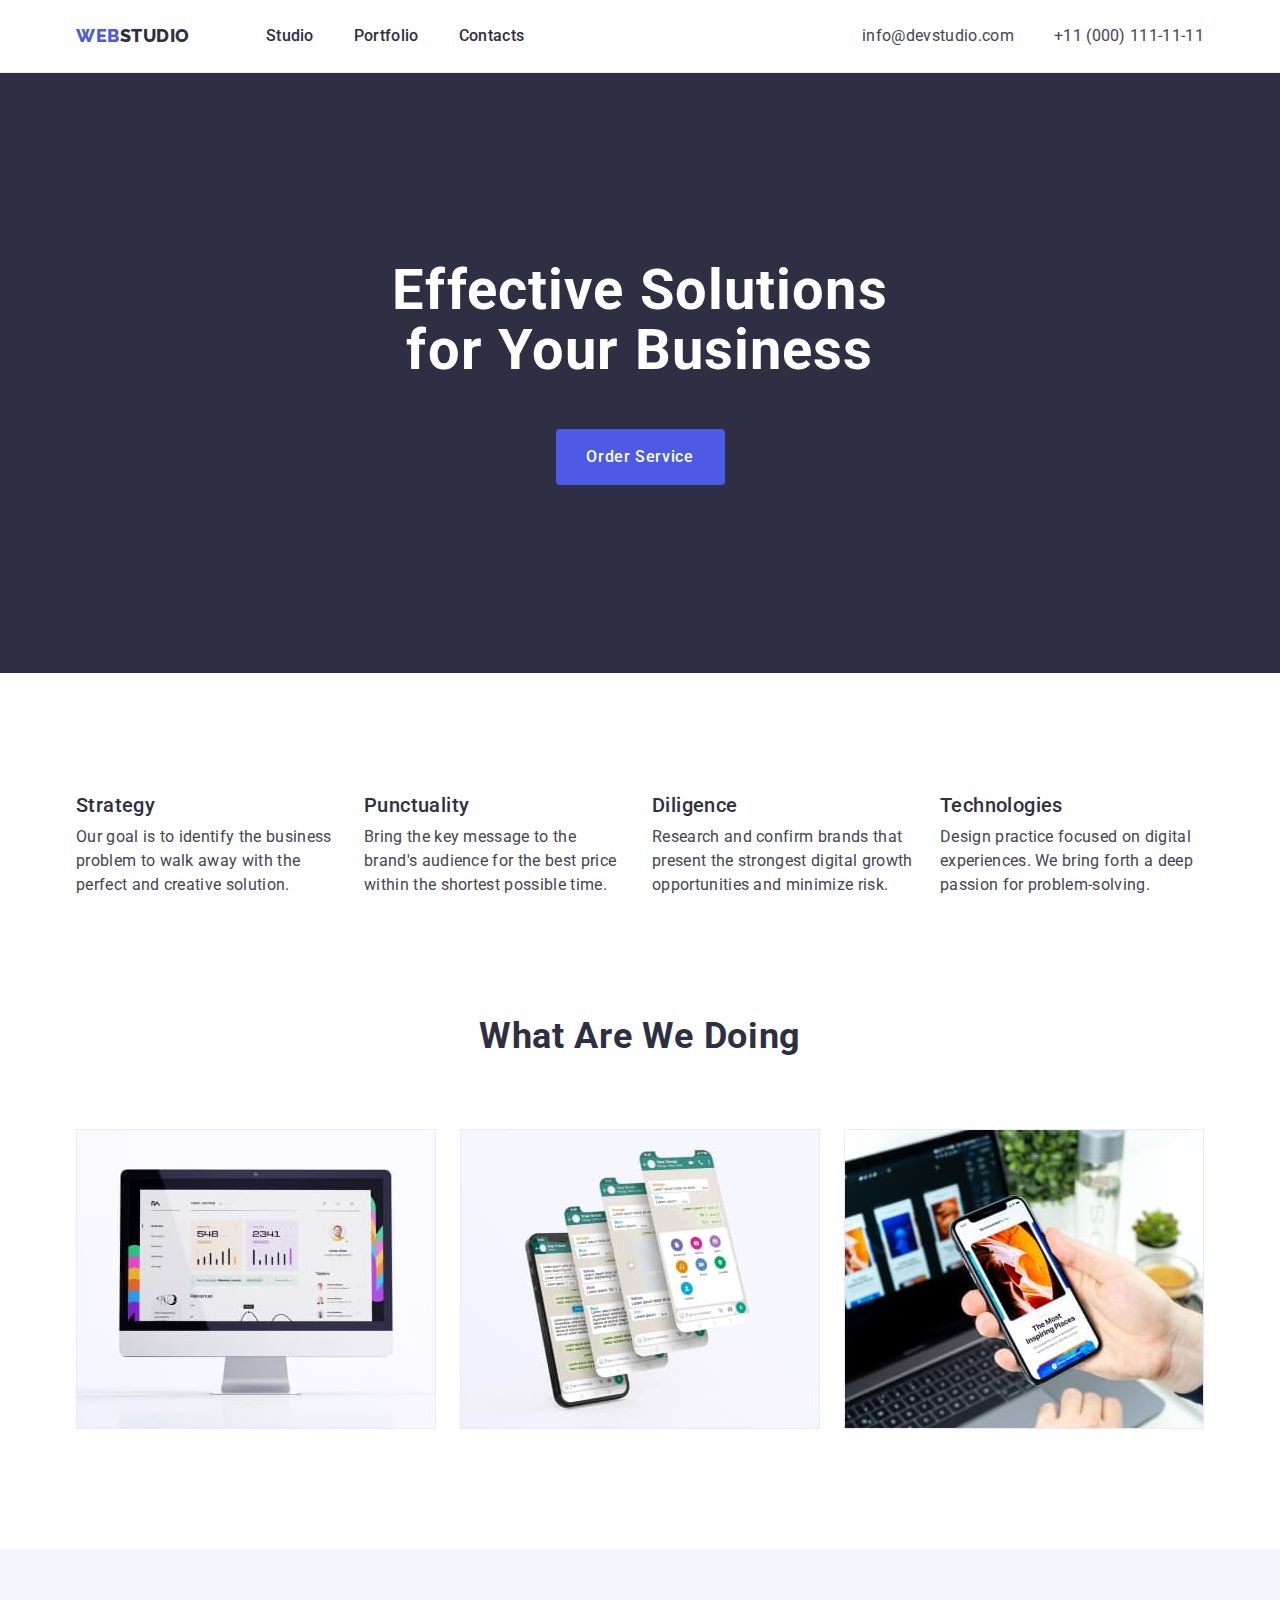
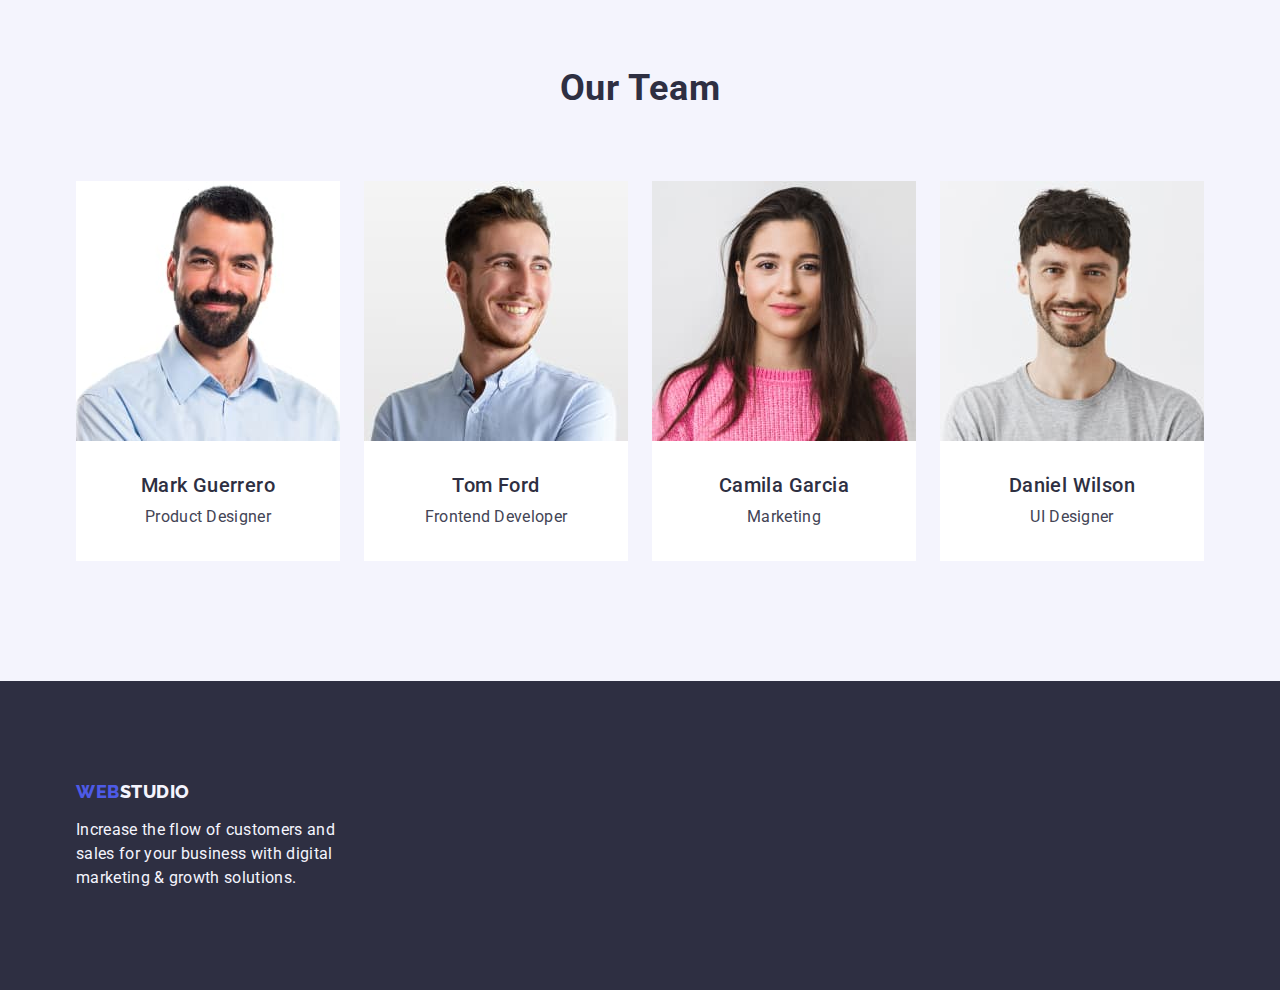
==== commit 57fdfd81: "dz3-change-wrapper-del" ====
--- a/index.html
+++ b/index.html
@@ -19,194 +19,192 @@
     <link rel="stylesheet" href="./css/styles.css" />
   </head>
   <body class="page">
-    <div class="wrapper">
-      <!-- header and navigation -->
-      <header class="page-header">
-        <div class="container wrap">
-          <nav class="header-nav">
-            <a href="./index.html" class="logo link"
-              >Web<span class="logo-studio">Studio</span></a
-            >
-
-            <ul class="site-nav list">
-              <li class="address-item">
-                <a href="./index.html" class="link">Studio</a>
-              </li>
-              <li class="address-item">
-                <a href="./portfolio.html" class="link">Portfolio</a>
-              </li>
-              <li class="address-item">
-                <a href="" class="link">Contacts</a>
-              </li>
-            </ul>
-          </nav>
-
-          <address class="header-address">
-            <ul class="auth-nav list link">
-              <li class="address-item">
-                <a href="mailto:info@devstudio.com" class="contacts link"
-                  >info@devstudio.com</a
-                >
-              </li>
-              <li class="address-item">
-                <a href="tel:+110001111111" class="contacts link"
-                  >+11 (000) 111-11-11</a
-                >
-              </li>
-            </ul>
-          </address>
-        </div>
-      </header>
-
-      <!-- main content -->
-      <main>
-        <!-- hero section -->
-        <section class="hero">
-          <div class="container">
-            <h1 class="hero-title">Effective Solutions for Your Business</h1>
-            <button class="but" type="button">Order Service</button>
-          </div>
-        </section>
-        <!-- Approaches of our company -->
-        <section class="section section-approaches">
-          <div class="container">
-            <h2 class="section-title" hidden>Approaches of our company</h2>
-            <ul class="feature-list list">
-              <li class="feature-item">
-                <h3 class="title">Strategy</h3>
-                <p class="text">
-                  Our goal is to identify the business problem to walk away with
-                  the perfect and creative solution.
-                </p>
-              </li>
-              <li class="feature-item">
-                <h3 class="title">Punctuality</h3>
-                <p class="text">
-                  Bring the key message to the brand's audience for the best
-                  price within the shortest possible time.
-                </p>
-              </li>
-              <li class="feature-item">
-                <h3 class="title">Diligence</h3>
-                <p class="text">
-                  Research and confirm brands that present the strongest digital
-                  growth opportunities and minimize risk.
-                </p>
-              </li>
-              <li class="feature-item">
-                <h3 class="title">Technologies</h3>
-                <p class="text">
-                  Design practice focused on digital experiences. We bring forth
-                  a deep passion for problem-solving.
-                </p>
-              </li>
-            </ul>
-          </div>
-        </section>
-        <!-- What are we doing -->
-        <section class="section section-projects">
-          <div class="container">
-            <h2 class="section-title">What are we doing</h2>
-            <ul class="projects list">
-              <li class="projects-item">
-                <img
-                  src="./images/img1_1.jpg"
-                  alt="desktop applications"
-                  width="360"
-                  class="all-img"
-                />
-              </li>
-              <li class="projects-item">
-                <img
-                  src="./images/img2_1.jpg"
-                  alt="mobile applications"
-                  width="360"
-                  class="all-img"
-                />
-              </li>
-              <li class="projects-item">
-                <img
-                  src="./images/img3_1.jpg"
-                  alt="design solutions"
-                  width="360"
-                  class="all-img"
-                />
-              </li>
-            </ul>
-          </div>
-        </section>
-
-        <!-- Our Team -->
-
-        <section class="section our-team">
-          <div class="container">
-            <h2 class="section-title">Our Team</h2>
-            <ul class="card list">
-              <li class="card-item">
-                <img
-                  src="./images/img_1.jpg"
-                  alt=" foto Mark Guerrero"
-                  width="264"
-                  class="all-img"
-                />
-                <div class="card-box">
-                  <h3 class="title text-center">Mark Guerrero</h3>
-                  <p class="text text-center">Product Designer</p>
-                </div>
-              </li>
-              <li class="card-item">
-                <img
-                  src="./images/img_2.jpg"
-                  alt="foto Tom Ford"
-                  width="264"
-                  class="all-img"
-                />
-                <div class="card-box">
-                  <h3 class="title text-center">Tom Ford</h3>
-                  <p class="text text-center">Frontend Developer</p>
-                </div>
-              </li>
-              <li class="card-item">
-                <img
-                  src="./images/img_3.jpg"
-                  alt="foto Camila Garcia"
-                  width="264"
-                  class="all-img"
-                />
-                <div class="card-box">
-                  <h3 class="title text-center">Camila Garcia</h3>
-                  <p class="text text-center">Marketing</p>
-                </div>
-              </li>
-              <li class="card-item">
-                <img
-                  src="./images/img_4.jpg"
-                  alt="foto Daniel Wilson"
-                  width="264"
-                  class="all-img"
-                />
-                <div class="card-box">
-                  <h3 class="title text-center">Daniel Wilson</h3>
-                  <p class="text text-center">UI Designer</p>
-                </div>
-              </li>
-            </ul>
-          </div>
-        </section>
-      </main>
-      <!-- Footer -->
-
-      <footer class="footer">
-        <div class="container">
-          <a href="./index.html" class="footer-logo logo link"
+    <!-- header and navigation -->
+    <header class="page-header">
+      <div class="container wrap">
+        <nav class="header-nav">
+          <a href="./index.html" class="logo link"
             >Web<span class="logo-studio">Studio</span></a
           >
-          <p class="content">
-            Increase the flow of customers and sales for your business with
-            digital marketing & growth solutions.
-          </p>
-        </div>
-      </footer>
-    </div>
+
+          <ul class="site-nav list">
+            <li class="address-item">
+              <a href="./index.html" class="link">Studio</a>
+            </li>
+            <li class="address-item">
+              <a href="./portfolio.html" class="link">Portfolio</a>
+            </li>
+            <li class="address-item">
+              <a href="" class="link">Contacts</a>
+            </li>
+          </ul>
+        </nav>
+
+        <address class="header-address">
+          <ul class="auth-nav list link">
+            <li class="address-item">
+              <a href="mailto:info@devstudio.com" class="contacts link"
+                >info@devstudio.com</a
+              >
+            </li>
+            <li class="address-item">
+              <a href="tel:+110001111111" class="contacts link"
+                >+11 (000) 111-11-11</a
+              >
+            </li>
+          </ul>
+        </address>
+      </div>
+    </header>
+
+    <!-- main content -->
+    <main>
+      <!-- hero section -->
+      <section class="hero">
+        <div class="container">
+          <h1 class="hero-title">Effective Solutions for Your Business</h1>
+          <button class="but" type="button">Order Service</button>
+        </div>
+      </section>
+      <!-- Approaches of our company -->
+      <section class="section section-approaches">
+        <div class="container">
+          <h2 class="section-title" hidden>Approaches of our company</h2>
+          <ul class="feature-list list">
+            <li class="feature-item">
+              <h3 class="title">Strategy</h3>
+              <p class="text">
+                Our goal is to identify the business problem to walk away with
+                the perfect and creative solution.
+              </p>
+            </li>
+            <li class="feature-item">
+              <h3 class="title">Punctuality</h3>
+              <p class="text">
+                Bring the key message to the brand's audience for the best price
+                within the shortest possible time.
+              </p>
+            </li>
+            <li class="feature-item">
+              <h3 class="title">Diligence</h3>
+              <p class="text">
+                Research and confirm brands that present the strongest digital
+                growth opportunities and minimize risk.
+              </p>
+            </li>
+            <li class="feature-item">
+              <h3 class="title">Technologies</h3>
+              <p class="text">
+                Design practice focused on digital experiences. We bring forth a
+                deep passion for problem-solving.
+              </p>
+            </li>
+          </ul>
+        </div>
+      </section>
+      <!-- What are we doing -->
+      <section class="section section-projects">
+        <div class="container">
+          <h2 class="section-title">What are we doing</h2>
+          <ul class="projects list">
+            <li class="projects-item">
+              <img
+                src="./images/img1_1.jpg"
+                alt="desktop applications"
+                width="360"
+                class="all-img"
+              />
+            </li>
+            <li class="projects-item">
+              <img
+                src="./images/img2_1.jpg"
+                alt="mobile applications"
+                width="360"
+                class="all-img"
+              />
+            </li>
+            <li class="projects-item">
+              <img
+                src="./images/img3_1.jpg"
+                alt="design solutions"
+                width="360"
+                class="all-img"
+              />
+            </li>
+          </ul>
+        </div>
+      </section>
+
+      <!-- Our Team -->
+
+      <section class="section our-team">
+        <div class="container">
+          <h2 class="section-title">Our Team</h2>
+          <ul class="card list">
+            <li class="card-item">
+              <img
+                src="./images/img_1.jpg"
+                alt=" foto Mark Guerrero"
+                width="264"
+                class="all-img"
+              />
+              <div class="card-box">
+                <h3 class="title text-center">Mark Guerrero</h3>
+                <p class="text text-center">Product Designer</p>
+              </div>
+            </li>
+            <li class="card-item">
+              <img
+                src="./images/img_2.jpg"
+                alt="foto Tom Ford"
+                width="264"
+                class="all-img"
+              />
+              <div class="card-box">
+                <h3 class="title text-center">Tom Ford</h3>
+                <p class="text text-center">Frontend Developer</p>
+              </div>
+            </li>
+            <li class="card-item">
+              <img
+                src="./images/img_3.jpg"
+                alt="foto Camila Garcia"
+                width="264"
+                class="all-img"
+              />
+              <div class="card-box">
+                <h3 class="title text-center">Camila Garcia</h3>
+                <p class="text text-center">Marketing</p>
+              </div>
+            </li>
+            <li class="card-item">
+              <img
+                src="./images/img_4.jpg"
+                alt="foto Daniel Wilson"
+                width="264"
+                class="all-img"
+              />
+              <div class="card-box">
+                <h3 class="title text-center">Daniel Wilson</h3>
+                <p class="text text-center">UI Designer</p>
+              </div>
+            </li>
+          </ul>
+        </div>
+      </section>
+    </main>
+    <!-- Footer -->
+
+    <footer class="footer">
+      <div class="container">
+        <a href="./index.html" class="footer-logo logo link"
+          >Web<span class="logo-studio">Studio</span></a
+        >
+        <p class="content">
+          Increase the flow of customers and sales for your business with
+          digital marketing & growth solutions.
+        </p>
+      </div>
+    </footer>
   </body>
 </html>
--- a/css/styles.css
+++ b/css/styles.css
@@ -40,7 +40,7 @@
 }
 .wrap {
   display: flex;
-  /* align-items: center; */
+  align-items: center;
 }
 
 h1,
@@ -281,7 +281,10 @@
   color: var(--section-our-team-color);
 }
 .footer-logo {
+  display: block;
   margin-bottom: 16px;
+
+  margin-right: auto;
 }
 
 .content {
@@ -293,6 +296,7 @@
   |============================
 */
 .work {
+  /* padding: 96px 120px; */
   padding: 96px 0 120px 0;
 }
 .work-btn {
@@ -300,6 +304,7 @@
   margin-bottom: 72px;
   gap: 24px;
   justify-content: center;
+  /* align-items: center; */
 }
 
 .btn {
